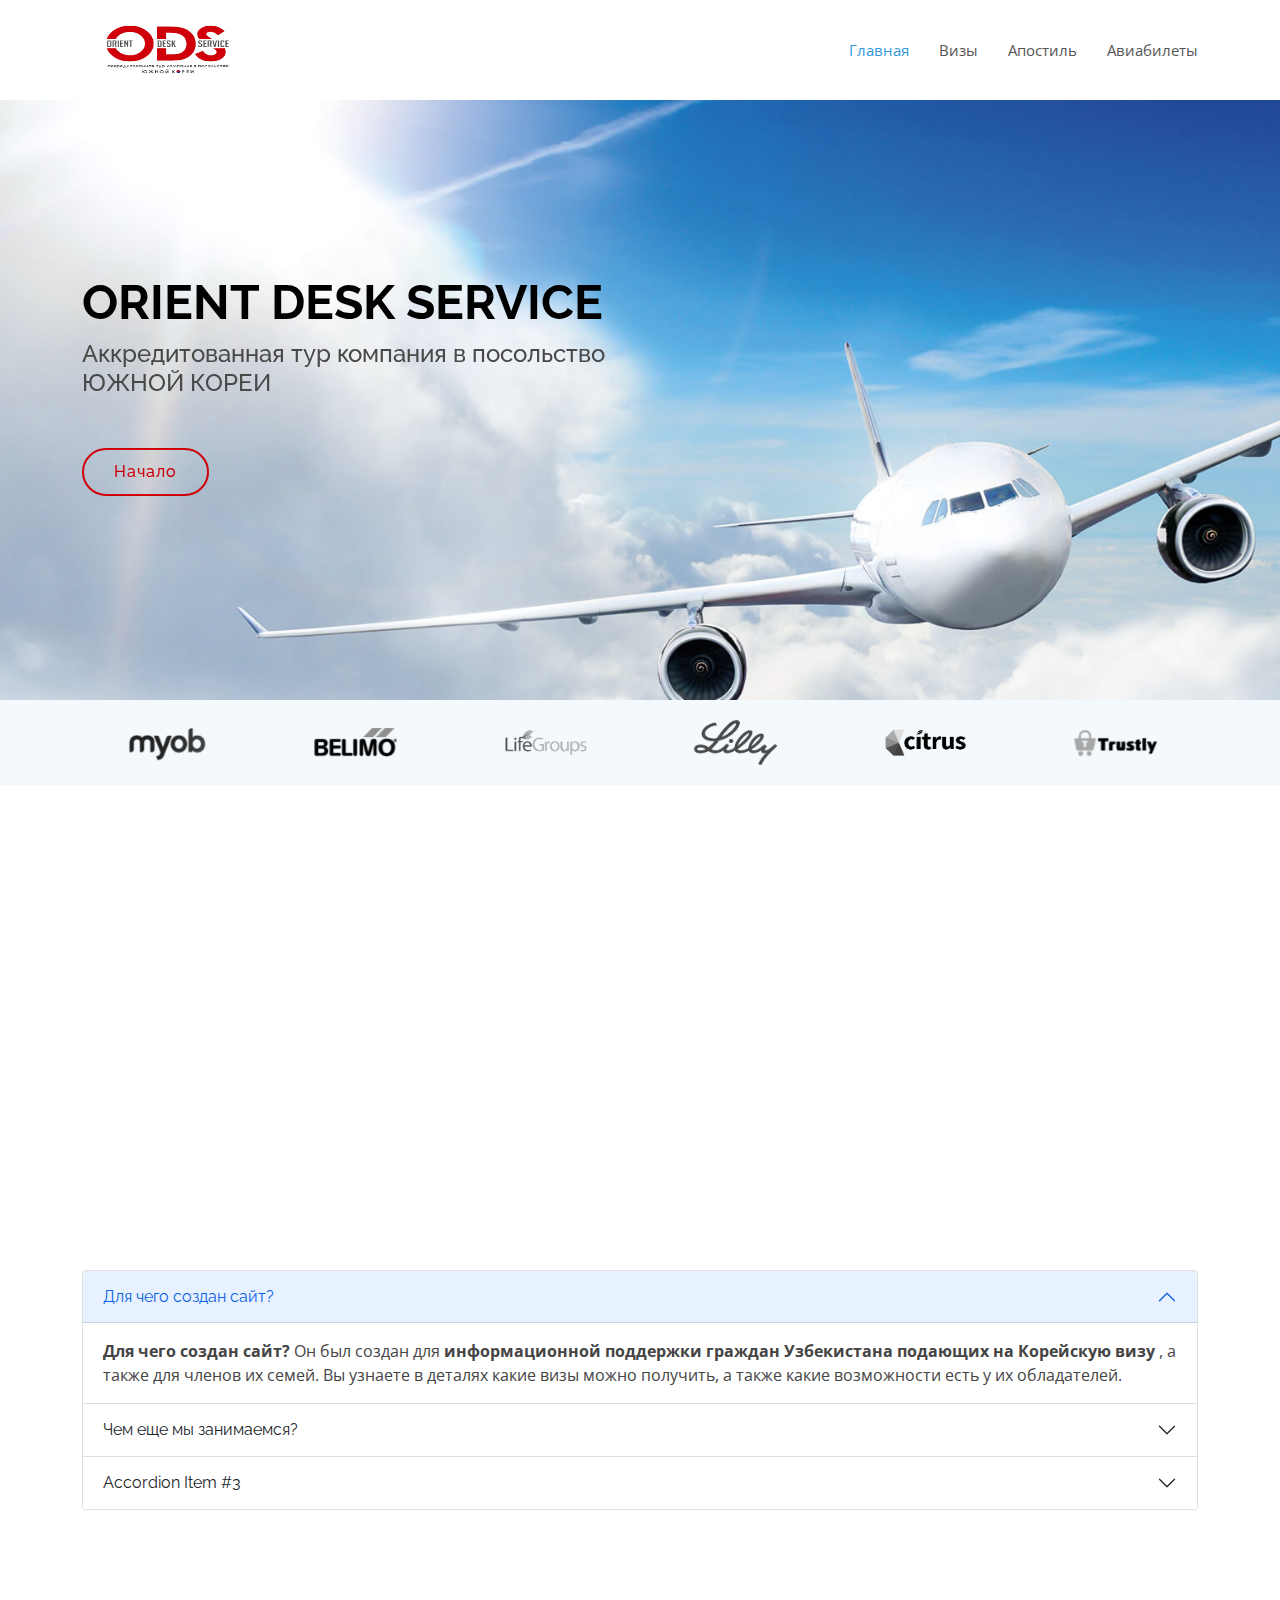
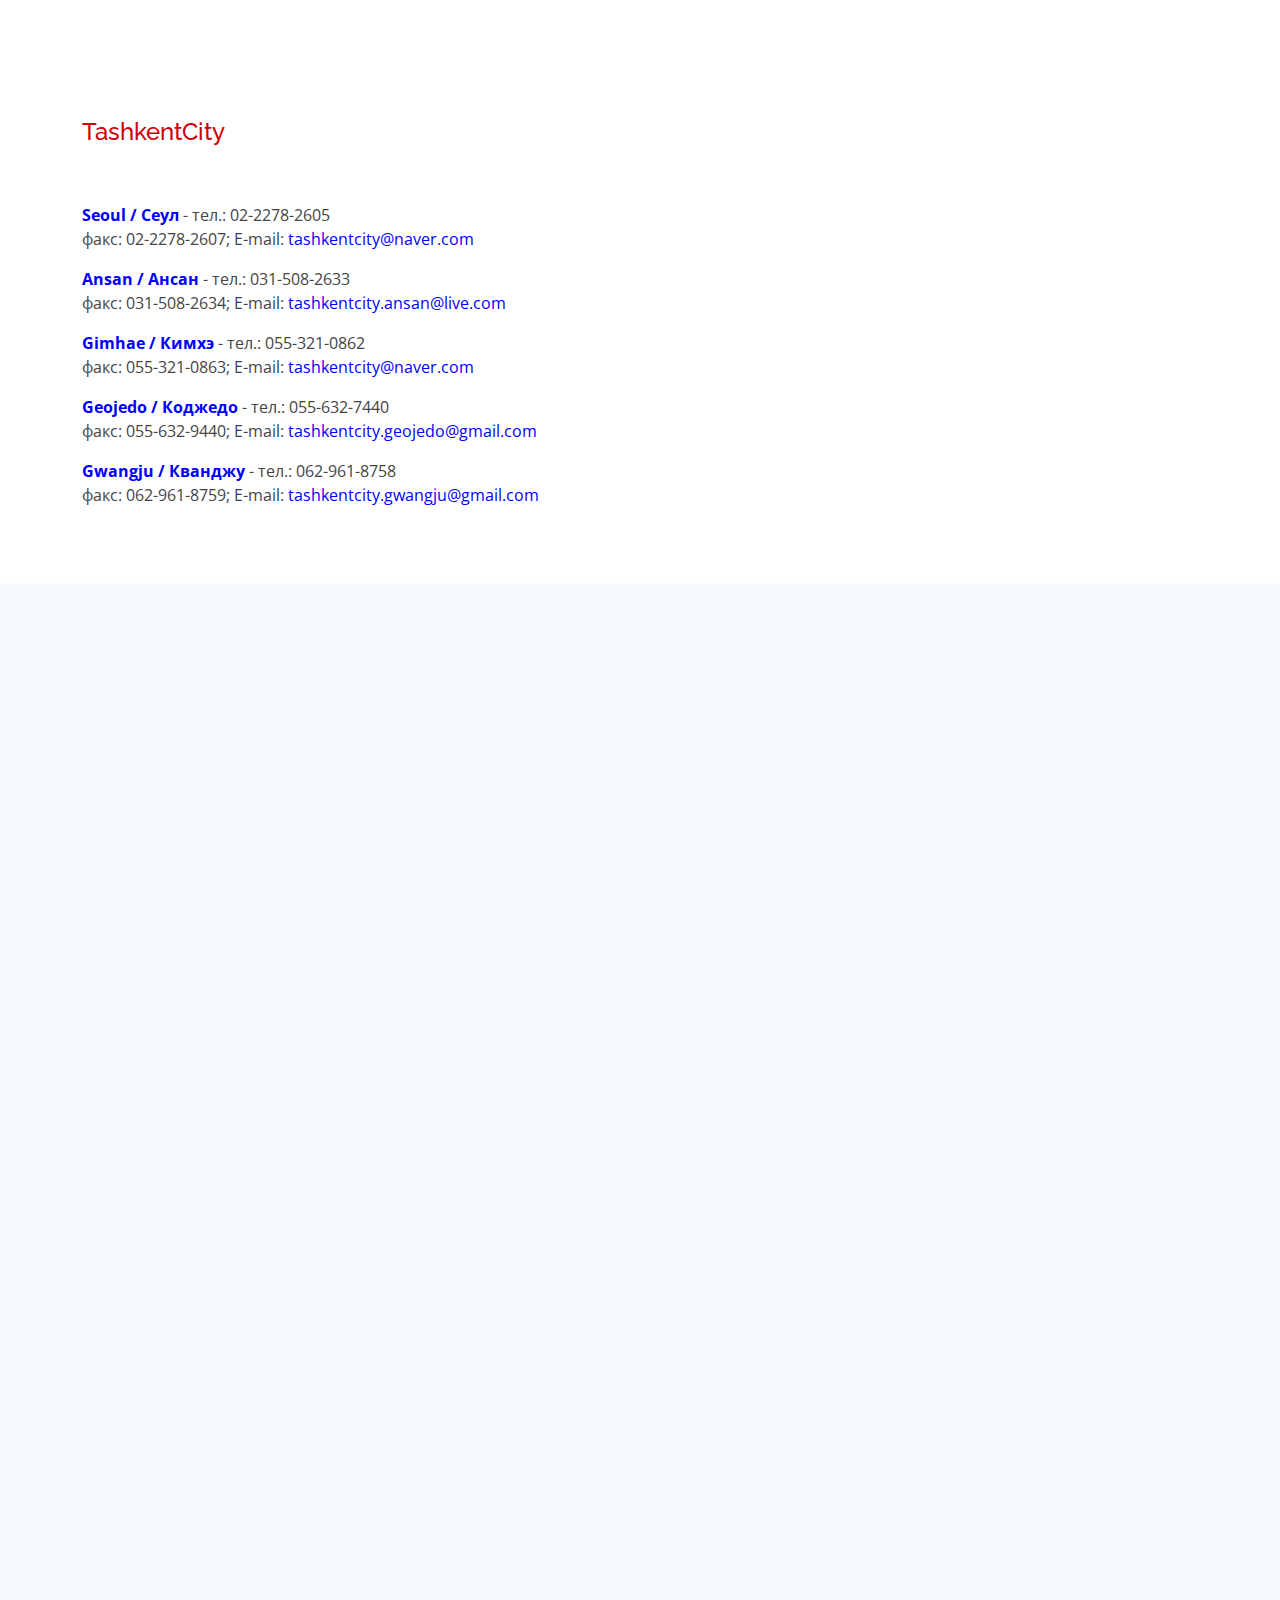
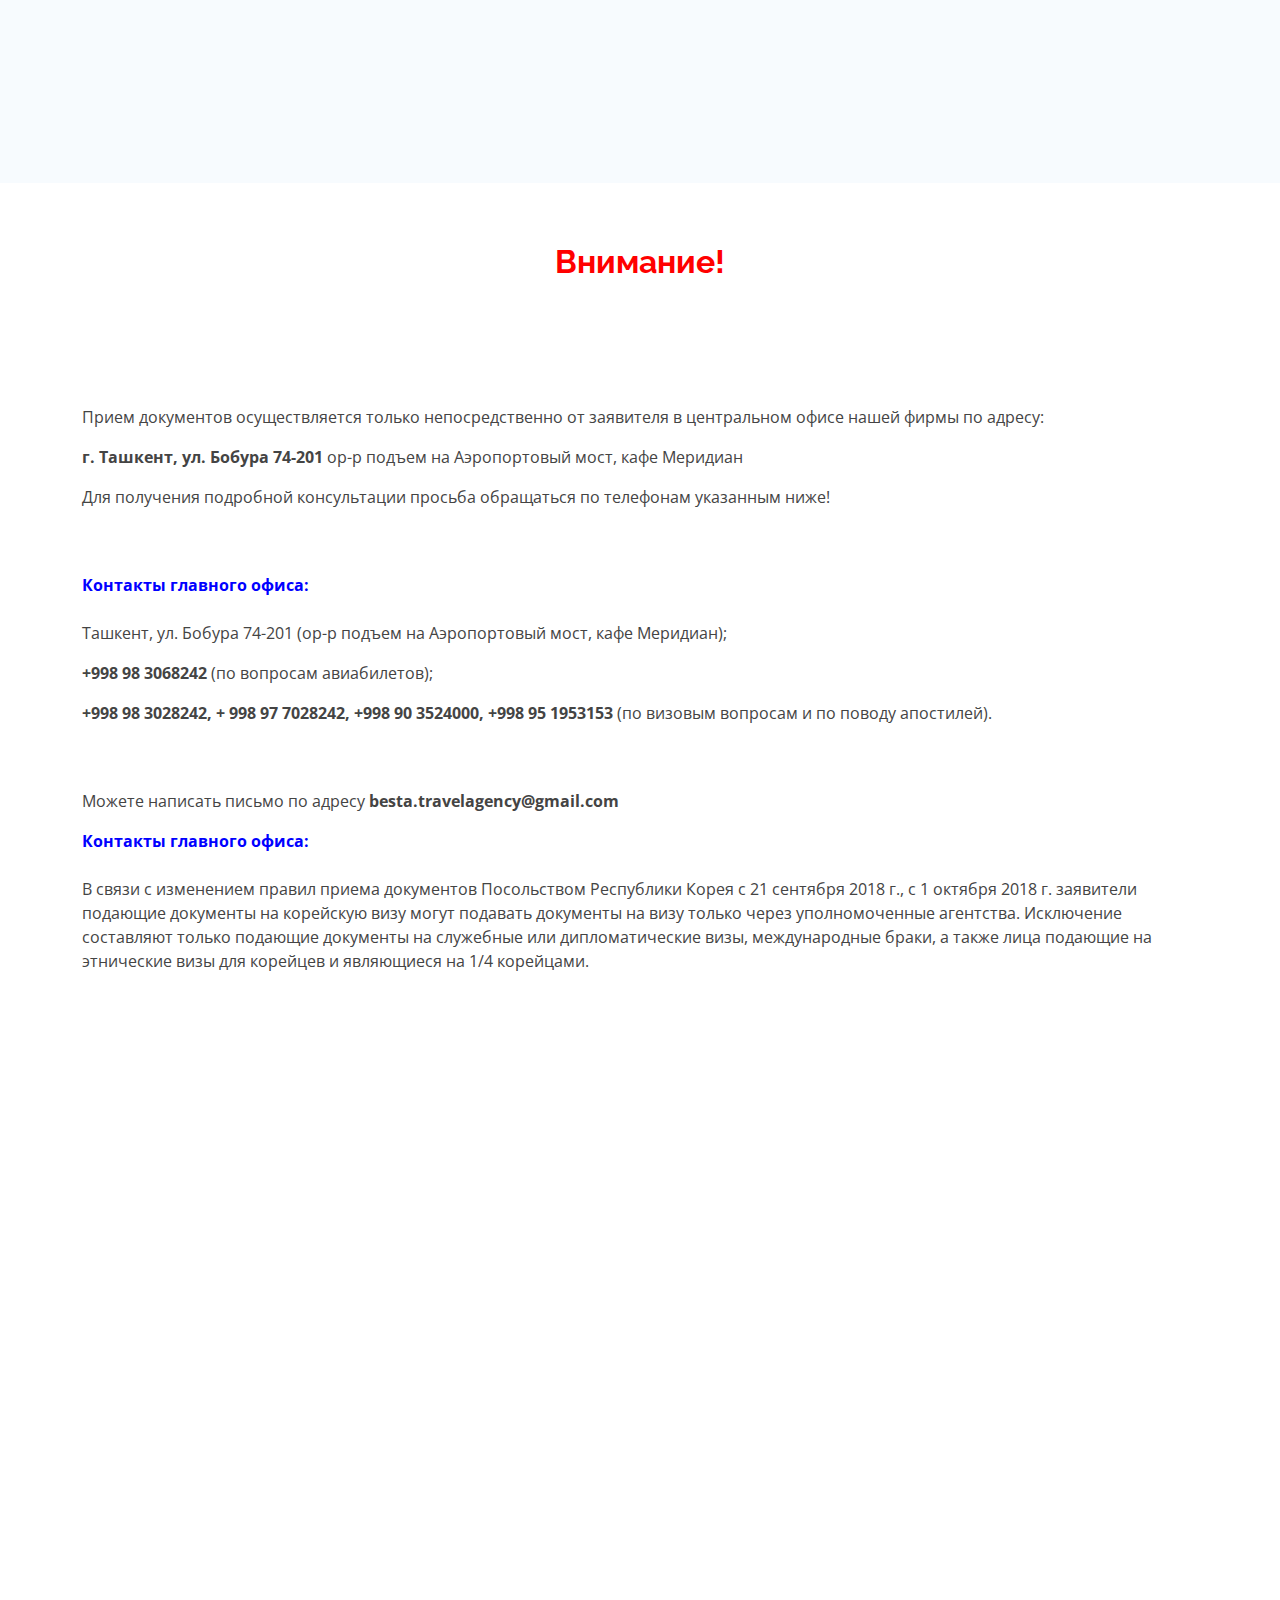
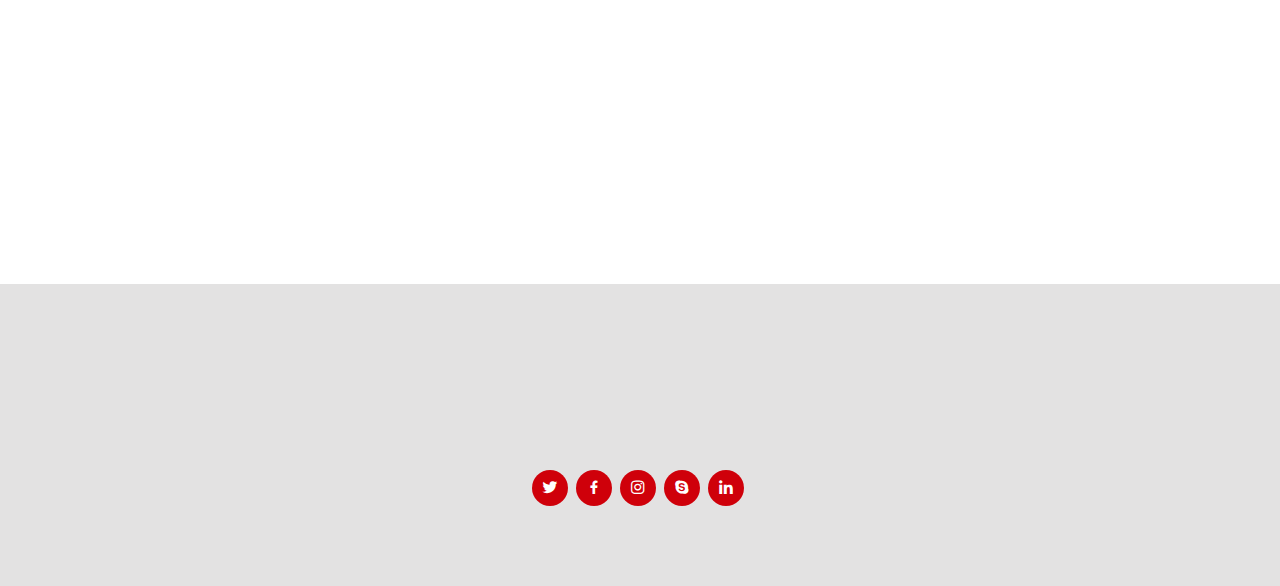
==== index.html @ 4aa99c8c "commit" ====
<!DOCTYPE html>
<html lang="en">

<head>
  <meta charset="utf-8">
  <meta content="width=device-width, initial-scale=1.0" name="viewport">

  <title>Vesperr Bootstrap Template - Index</title>
  <meta content="" name="description">
  <meta content="" name="keywords">

  <!-- Favicons -->
  <link href="assets/img/favicon.png" rel="icon">
  <link href="assets/img/apple-touch-icon.png" rel="apple-touch-icon">

  <!-- Google Fonts -->
  <link
    href="https://fonts.googleapis.com/css?family=Open+Sans:300,300i,400,400i,600,600i,700,700i|Raleway:300,300i,400,400i,500,500i,600,600i,700,700i|Poppins:300,300i,400,400i,500,500i,600,600i,700,700i"
    rel="stylesheet">

  <!-- Vendor CSS Files -->
  <link href="assets/vendor/aos/aos.css" rel="stylesheet">
  <link href="assets/vendor/bootstrap/css/bootstrap.min.css" rel="stylesheet">
  <link href="assets/vendor/bootstrap-icons/bootstrap-icons.css" rel="stylesheet">
  <link href="assets/vendor/boxicons/css/boxicons.min.css" rel="stylesheet">
  <link href="assets/vendor/glightbox/css/glightbox.min.css" rel="stylesheet">
  <link href="assets/vendor/remixicon/remixicon.css" rel="stylesheet">
  <link href="assets/vendor/swiper/swiper-bundle.min.css" rel="stylesheet">
  <link rel="preconnect" href="https://fonts.googleapis.com">
  <link rel="preconnect" href="https://fonts.gstatic.com" crossorigin>

  <!-- Template Main CSS File -->
  <link href="assets/css/style.css" rel="stylesheet">

  <style>
    span {
      color: blue;
    }
  </style>

</head>

<body>

  <!-- ======= Header ======= -->
  <header id="header" class="fixed-top d-flex align-items-center">
    <div class="container d-flex align-items-center justify-content-between">

      <div class="logo">
        <img width="170px" height="110px" src="./assets/img/need/logo1.png" alt="">
      </div>

      <nav id="navbar" class="navbar">
        <ul>
          <li><a class="nav-link scrollto active" href="#hero">Главная</a></li>
          <li><a class="nav-link scrollto" href="./viza.html">Визы</a></li>
          <li><a class="nav-link scrollto" href="./apostil.html">Апостиль</a></li>
          <li><a class="nav-link scrollto" href="./aviabilet.html">Авиабилеты</a></li>
        </ul>
        <i class="bi bi-list mobile-nav-toggle"></i>
      </nav><!-- .navbar -->

    </div>
  </header><!-- End Header -->

  <!-- ======= Hero Section ======= -->
  <section id="hero" class="d-flex align-items-center"
    style="background-image: url(./assets/img/need/avia-home-main-bgi-0.jpg); background-size: cover; background-repeat: no-repeat;">

    <div class="container">

      <div class="row">
        <div class="col-lg-6 pt-5 pt-lg-0 order-2 order-lg-1 d-flex flex-column justify-content-center">
          <h1 data-aos="fade-up">ORIENT DESK SERVICE</h1>
          <h2 data-aos="fade-up" data-aos-delay="400">Аккредитованная тур компания в посольство ЮЖНОЙ КОРЕИ</h2>
          <div data-aos="fade-up" data-aos-delay="800">
            <a href="#about" class="btn-get-started scrollto">Начало</a>
          </div>
        </div>
        <div class="col-lg-6 order-1 order-lg-2 hero-img" data-aos="fade-left" data-aos-delay="200">
        </div>
      </div>
    </div>

  </section><!-- End Hero -->

  <main id="main">

    <!-- ======= Clients Section ======= -->
    <section id="clients" class="clients clients">
      <div class="container">

        <div class="row">

          <div class="col-lg-2 col-md-4 col-6">
            <img src="assets/img/clients/client-1.png" class="img-fluid" alt="" data-aos="zoom-in">
          </div>

          <div class="col-lg-2 col-md-4 col-6">
            <img src="assets/img/clients/client-2.png" class="img-fluid" alt="" data-aos="zoom-in" data-aos-delay="100">
          </div>

          <div class="col-lg-2 col-md-4 col-6">
            <img src="assets/img/clients/client-3.png" class="img-fluid" alt="" data-aos="zoom-in" data-aos-delay="200">
          </div>

          <div class="col-lg-2 col-md-4 col-6">
            <img src="assets/img/clients/client-4.png" class="img-fluid" alt="" data-aos="zoom-in" data-aos-delay="300">
          </div>

          <div class="col-lg-2 col-md-4 col-6">
            <img src="assets/img/clients/client-5.png" class="img-fluid" alt="" data-aos="zoom-in" data-aos-delay="400">
          </div>

          <div class="col-lg-2 col-md-4 col-6">
            <img src="assets/img/clients/client-6.png" class="img-fluid" alt="" data-aos="zoom-in" data-aos-delay="500">
          </div>

        </div>

      </div>
    </section>
    <!-- End Clients Section -->


    <!-- ======= О нас Section ======= -->
    <section id="about" class="about">
      <div class="container">

        <div class="section-title" data-aos="fade-up">
          <h2>О нас</h2>
        </div>

        <div class="row content">
          
          <div class="col-lg-6 pt-4 pt-lg-0" data-aos="fade-up" data-aos-delay="300">
            <p>
              Перечень документов и требований предъявляемых к получателю визы может меняться в зависимости от
              требований предъявляемых Посольством Республики Корея и изменения законов Республики Корея.
              (необходимо иметь вид на жительство или регистрацию в Узбекистане больше 1 года, а также предоставить
              метрики и копии паспортов 3х поколений – Вы сами, родители и дедушки с бабушками исключение составляют
              родившиеся до 1945 года, в случае смерти кого либо из родителей или дедушек и бабушек предоставляется
              свидетельство о смерти; при условии что дедушка или бабушка родились до 15 августа 1945), помимо это для
              получения визы в Узбекистане обязательна регистрация более года или вид на жительство в Республике
              Узбекистан.
            </p>
            
          </div>

          <div class="col-lg-6" data-aos="fade-up" data-aos-delay="150">
            <p>
              ООО "BESTA" - Визовый Центр KOREA является партнером и официальным агентством авиакомпании ASIANA AIRLINES
              по бронированию и продаже авиабилетов.
            </p>
            <ul>
              <li><i class="ri-check-double-line"></i> Новостная лента на нашем сайте временно закрыта!</li>
              <li><i class="ri-check-double-line"></i> Все новости публикуются на наших аккаунтах в фейсбуке и в
                инстаграме!</li>
              <li><i class="ri-check-double-line"></i> Присоединяйтесь к нам в инстаграме.</li>
            </ul>
            <a href="#" class="btn-learn-more">Узнать больше</a>
          </div>
        </div>

      </div>
    </section><!-- End About Us Section -->

    <div class="accordion container" id="accordionPanelsStayOpenExample">
      <div class="accordion-item">
        <h2 class="accordion-header" id="panelsStayOpen-headingOne">
          <button class="accordion-button" type="button" data-bs-toggle="collapse"
            data-bs-target="#panelsStayOpen-collapseOne" aria-expanded="true"
            aria-controls="panelsStayOpen-collapseOne">
            Для чего создан сайт?
          </button>
        </h2>
        <div id="panelsStayOpen-collapseOne" class="accordion-collapse collapse show"
          aria-labelledby="panelsStayOpen-headingOne">
          <div class="accordion-body">
            <strong>Для чего создан сайт?</strong> Он был создан для <b>информационной поддержки граждан Узбекистана
              подающих на Корейскую визу</b> , а также для членов их семей. Вы узнаете в деталях какие визы можно
            получить, а также какие возможности есть у их обладателей.
          </div>
        </div>
      </div>

      <div class="accordion-item">
        <h2 class="accordion-header" id="panelsStayOpen-headingTwo">
          <button class="accordion-button collapsed" type="button" data-bs-toggle="collapse"
            data-bs-target="#panelsStayOpen-collapseTwo" aria-expanded="false"
            aria-controls="panelsStayOpen-collapseTwo">
            Чем еще мы занимаемся?
          </button>
        </h2>
        <div id="panelsStayOpen-collapseTwo" class="accordion-collapse collapse"
          aria-labelledby="panelsStayOpen-headingTwo">
          <div class="accordion-body">
            Мы делаем <strong>апостилизацию и переводы документов</strong> необходимых для оформления ID карт, страховок
            и поступления в детский сад или любые учебные заведения, а также получения корейских прав и оформления вида
            на жительство в Республике Корея. Также переводим все виды документов с корейского языка на русский язык.
          </div>
        </div>
      </div>
      <div class="accordion-item">
        <h2 class="accordion-header" id="panelsStayOpen-headingThree">
          <button class="accordion-button collapsed" type="button" data-bs-toggle="collapse"
            data-bs-target="#panelsStayOpen-collapseThree" aria-expanded="false"
            aria-controls="panelsStayOpen-collapseThree">
            Accordion Item #3
          </button>
        </h2>
        <div id="panelsStayOpen-collapseThree" class="accordion-collapse collapse"
          aria-labelledby="panelsStayOpen-headingThree">
          <div class="accordion-body">
            <strong>This is the third item's accordion body.</strong> It is hidden by default, until the collapse plugin
            adds the appropriate classes that we use to style each element. These classes control the overall
            appearance, as well as the showing and hiding via CSS transitions. You can modify any of this with custom
            CSS or overriding our default variables. It's also worth noting that just about any HTML can go within the
            <code>.accordion-body</code>, though the transition does limit overflow.
          </div>
        </div>
      </div>
    </div>
    <br><br>

    <section>
      <div class="container">
        <div class="section-title" data-aos="fade-up">
          <h2>Наши партнеры</h2>
        </div><br>
        <h4 style="color: #cf000a;">TashkentCity</h4><br><br>

        <p><b style="color: blue;">Seoul / Сеул</b> - тел.: 02-2278-2605 <br>факс: 02-2278-2607; E-mail:
          <span>tashkentcity@naver.com</span></p>
        <p><b style="color: blue;">Ansan / Ансан</b> - тел.: 031-508-2633 <br>факс: 031-508-2634; E-mail:
          <span>tashkentcity.ansan@live.com</span></p>
        <p><b style="color: blue;">Gimhae / Кимхэ</b> - тел.: 055-321-0862 <br>факс: 055-321-0863; E-mail:
          <span>tashkentcity@naver.com</span></p>
        <p><b style="color: blue;">Geojedo / Коджедо</b> - тел.: 055-632-7440 <br>факс: 055-632-9440; E-mail:
          <span>tashkentcity.geojedo@gmail.com</span></p>
        <p><b style="color: blue;">Gwangju / Кванджу</b> - тел.: 062-961-8758 <br>факс: 062-961-8759; E-mail:
          <span>tashkentcity.gwangju@gmail.com</span></p>
      </div>
    </section>


    </div>
    </div>

    </div>
    </section><!-- End Counts Section -->


    <!-- ======= Testimonials Section ======= -->
    <section id="testimonials" class="testimonials section-bg">
      <div class="container">

        <div class="section-title" data-aos="fade-up">
          <h2>Полезный блог</h2>
          <p>Звоните или пишите в телеграм. Вам поможет — Наталья или Алёна по вопросам виз </p>
        </div>

        <div class="testimonials-slider swiper" data-aos="fade-up" data-aos-delay="100">
          <div class="swiper-wrapper">

            <div class="swiper-slide">
              <div class="testimonial-wrap">
                <div class="testimonial-item">
                  <img src="assets/img/flag/korea.webp" class="testimonial-img" alt="">
                  <h3>Сеул Корея</h3>
                  <h4>Ceo &amp; Founder</h4>
                  <p>
                    <i class="bx bxs-quote-alt-left quote-icon-left"></i>
                    Свидетельство о рождении, метрики, свидетельства о браке и копии паспортов родителей и при необходимости дедушек и бабушек, в случае смены фамилии то необходимо свидетельство о браке (если в разводе то свидетельство о разводе или решение суда) в оригинале.
                    <i class="bx bxs-quote-alt-right quote-icon-right"></i>
                  </p>
                </div>
              </div>
            </div><!-- End testimonial item -->

            <div class="swiper-slide">
              <div class="testimonial-wrap">
                <div class="testimonial-item">
                  <img src="assets/img/flag/uzbek.webp" class="testimonial-img" alt="">
                  <h3>Узбекистан</h3>
                  <h4>Designer</h4>
                  <p>
                    <i class="bx bxs-quote-alt-left quote-icon-left"></i>
                    Свидетельство о рождении, метрики, свидетельства о браке и копии паспортов родителей и при необходимости дедушек и бабушек, в случае смены фамилии то необходимо свидетельство о браке (если в разводе то свидетельство о разводе или решение суда) в оригинале.
                    <i class="bx bxs-quote-alt-right quote-icon-right"></i>
                  </p>
                </div>
              </div>
            </div><!-- End testimonial item -->

            <div class="swiper-slide">
              <div class="testimonial-wrap">
                <div class="testimonial-item">
                  <img src="assets/img/flag/aqsh.webp" class="testimonial-img" alt="">
                  <h3>США</h3>
                  <h4>Store Owner</h4>
                  <p>
                    <i class="bx bxs-quote-alt-left quote-icon-left"></i>
                    Свидетельство о рождении, метрики, свидетельства о браке и копии паспортов родителей и при необходимости дедушек и бабушек, в случае смены фамилии то необходимо свидетельство о браке (если в разводе то свидетельство о разводе или решение суда) в оригинале.
                    <i class="bx bxs-quote-alt-right quote-icon-right"></i>
                  </p>
                </div>
              </div>
            </div><!-- End testimonial item -->

            <div class="swiper-slide">
              <div class="testimonial-wrap">
                <div class="testimonial-item">
                  <img src="assets/img/flag/tokio.webp" class="testimonial-img" alt="">
                  <h3>ТОКИО</h3>
                  <h4>Freelancer</h4>
                  <p>
                    <i class="bx bxs-quote-alt-left quote-icon-left"></i>
                    Свидетельство о рождении, метрики, свидетельства о браке и копии паспортов родителей и при необходимости дедушек и бабушек, в случае смены фамилии то необходимо свидетельство о браке (если в разводе то свидетельство о разводе или решение суда) в оригинале.
                    <i class="bx bxs-quote-alt-right quote-icon-right"></i>
                  </p>
                </div>
              </div>
            </div><!-- End testimonial item -->

            <div class="swiper-slide">
              <div class="testimonial-wrap">
                <div class="testimonial-item">
                  <img src="assets/img/flag/russian.webp" class="testimonial-img" alt="">
                  <h3>RUSSIA</h3>
                  <h4>Entrepreneur</h4>
                  <p>
                    <i class="bx bxs-quote-alt-left quote-icon-left"></i>
                    Свидетельство о рождении, метрики, свидетельства о браке и копии паспортов родителей и при необходимости дедушек и бабушек, в случае смены фамилии то необходимо свидетельство о браке (если в разводе то свидетельство о разводе или решение суда) в оригинале.
                    <i class="bx bxs-quote-alt-right quote-icon-right"></i>
                  </p>
                </div>
              </div>
            </div><!-- End testimonial item -->



          </div>
          <div class="swiper-pagination"></div>
        </div>

      </div>
    </section><!-- End Testimonials Section -->




    <!-- ======= Team Section ======= -->
    <section id="team" class="team section-bg">
      <div class="container">

        <div class="section-title" data-aos="fade-up">
          <h2>Получите подробную консультацию</h2>
          <p>Также Вы можете получить помощь в сборе</p>
        </div>

        <div class="row">

          <div class="col-lg-3 col-md-6 d-flex align-items-stretch">
            <div class="member" data-aos="fade-up" data-aos-delay="100">
              <div class="member-img">
                <img src="assets/img/plane/seul2.webp" class="img-fluid" alt="">
                <div class="social">
                  <a href=""><i class="bi bi-twitter"></i></a>
                  <a href=""><i class="bi bi-facebook"></i></a>
                  <a href=""><i class="bi bi-instagram"></i></a>
                  <a href=""><i class="bi bi-linkedin"></i></a>
                </div>
              </div>
              <div class="member-info">
                <h4 style="font-family: gstatic;">+998 95 1953153 </h4>
                <span>Звоните или пишите в телеграм. Вам поможет — Наталья или Алёна по вопросам виз (рус./ узб.)</span>
              </div>
            </div>
          </div>

          <div class="col-lg-3 col-md-6 d-flex align-items-stretch">
            <div class="member" data-aos="fade-up" data-aos-delay="200">
              <div class="member-img">
                <img src="assets/img/plane/seul3.webp" class="img-fluid" alt="">
                <div class="social">
                  <a href=""><i class="bi bi-twitter"></i></a>
                  <a href=""><i class="bi bi-facebook"></i></a>
                  <a href=""><i class="bi bi-instagram"></i></a>
                  <a href=""><i class="bi bi-linkedin"></i></a>
                </div>
              </div>
              <div class="member-info">
                <h4 style="font-family: gstatic;">+998 97 7028242 </h4>
                <span>Звоните или пишите в телеграм. Вам поможет — Наргиза по поводу результатов и апостилей (рус./
                  узб.)</span>
              </div>
            </div>
          </div>

          <div class="col-lg-3 col-md-6 d-flex align-items-stretch">
            <div class="member" data-aos="fade-up" data-aos-delay="300">
              <div class="member-img">
                <img src="assets/img/plane/tokio.webp" class="img-fluid" alt="">
                <div class="social">
                  <a href=""><i class="bi bi-twitter"></i></a>
                  <a href=""><i class="bi bi-facebook"></i></a>
                  <a href=""><i class="bi bi-instagram"></i></a>
                  <a href=""><i class="bi bi-linkedin"></i></a>
                </div>
              </div>
              <div class="member-info">
                <h4 style="font-family: gstatic;">+998 98 3068242 </h4>
                <span>Звоните или пишите в телеграм. Вам поможет — Тома по поводу авиабилетов (рус.)</span>
              </div>
            </div>
          </div>

          <div class="col-lg-3 col-md-6 d-flex align-items-stretch">
            <div class="member" data-aos="fade-up" data-aos-delay="400">
              <div class="member-img">
                <img src="assets/img/plane/dubai.webp" class="img-fluid" alt="">
                <div class="social">
                  <a href=""><i class="bi bi-twitter"></i></a>
                  <a href=""><i class="bi bi-facebook"></i></a>
                  <a href=""><i class="bi bi-instagram"></i></a>
                  <a href=""><i class="bi bi-linkedin"></i></a>
                </div>
              </div>
              <div class="member-info">
                <h4 style="font-family: gstatic;">+998 98 3068242 </h4>
                <span>Звоните или пишите в телеграм. Вам поможет — Тома по поводу авиабилетов (рус.)</span>
              </div>
            </div>
          </div>

        </div>

      </div>
    </section><!-- End Team Section -->




    <!-- Внимание! -->
    <section>
      <div class="container">
        <center>
          <h2><b style="color: red;">Внимание!</b></h2>
        </center>
        <div class="section-title" data-aos="fade-up">
          <h2>В соответствии правил Посольства Республики Корея!</h2>
        </div>
        <p>Прием документов осуществляется только непосредственно от заявителя в центральном офисе нашей фирмы по
          адресу:</p>
        <p><b>г. Ташкент, ул. Бобура 74-201</b> ор-р подъем на Аэропортовый мост, кафе Меридиан </p>
        <p>Для получения подробной консультации просьба обращаться по телефонам указанным ниже!</p><br><br>
        <span><b>Контакты главного офиса:</b> </span> <br><br>
        <p>Ташкент, ул. Бобура 74-201 (ор-р подъем на Аэропортовый мост, кафе Меридиан);</p>
        <p><b>+998 98 3068242</b> (по вопросам авиабилетов); </p>
        <p><b>+998 98 3028242, + 998 97 7028242, +998 90 3524000, +998 95 1953153</b> (по визовым вопросам и по поводу
          апостилей). </p><br><br>

        <p>Можете написать письмо по адресу <b>besta.travelagency@gmail.com</b></p>

        <span><b>Контакты главного офиса:</b> </span> <br><br>
        <p>В связи с изменением правил приема документов Посольством Республики Корея с 21 сентября 2018 г., с 1 октября
          2018 г. заявители подающие документы на корейскую визу могут подавать документы на визу только через
          уполномоченные агентства. Исключение составляют только подающие документы на служебные или дипломатические
          визы, международные браки, а также лица подающие на этнические визы для корейцев и являющиеся на 1/4
          корейцами.</p><br>


      </div>
    </section>


    <!-- ======= Contact Section ======= -->
    <section id="contact" class="contact">
      <div class="container" data-aos="fade-up">

        <div class="section-title">
          <h2>Контакт</h2>
          <!-- <h3><span>Contact Us</span></h3> -->
          <p>Используйте следующее, чтобы связаться с нами!</p>
        </div>

        <div class="row" data-aos="fade-up" data-aos-delay="100">
          <div class="col-lg-6">
            <div class="info-box mb-4">
              <i class="bx bx-map"></i>
              <h3>Наш адрес</h3>
              <p>A108 Adam Street, New York, NY 535022</p>
            </div>
          </div>

          <div class="col-lg-3 col-md-6">
            <div class="info-box  mb-4">
              <i class="bx bx-envelope"></i>
              <h3>Электронной почте</h3>
              <p>contact@example.com</p>
            </div>
          </div>

          <div class="col-lg-3 col-md-6">
            <div class="info-box  mb-4">
              <i class="bx bx-phone-call"></i>
              <h3>Вызов</h3>
              <p>+1 5589 55488 55</p>
            </div>
          </div>

        </div>

        <div class="row" data-aos="fade-up" data-aos-delay="100">

          <div class="col-lg-6 ">
            <iframe class="mb-4 mb-lg-0"
              src="https://www.google.com/maps/embed?pb=!1m14!1m8!1m3!1d12097.433213460943!2d-74.0062269!3d40.7101282!3m2!1i1024!2i768!4f13.1!3m3!1m2!1s0x0%3A0xb89d1fe6bc499443!2sDowntown+Conference+Center!5e0!3m2!1smk!2sbg!4v1539943755621"
              frameborder="0" style="border:0; width: 100%; height: 384px;" allowfullscreen></iframe>
          </div>

          <div class="col-lg-6">
            <form action="forms/contact.php" method="post" role="form" class="php-email-form">
              <div class="row">
                <div class="col form-group">
                  <input type="text" name="name" class="form-control" id="name" placeholder="Ваше имя" required>
                </div>
                <div class="col form-group">
                  <input type="email" class="form-control" name="email" id="email" placeholder="Электронной почты" required>
                </div>
              </div>
              <div class="form-group">
                <input type="text" class="form-control" name="subject" id="subject" placeholder="Тема" required>
              </div>
              <div class="form-group">
                <textarea class="form-control" name="message" rows="5" placeholder="Сообщение" required></textarea>
              </div>
              <div class="my-3">
                <div class="loading">Загрузка</div>
                <div class="error-message"></div>
                <div class="sent-message">Ваше сообщение отправлено. Спасибо!</div>
              </div>
              <div class="text-center"><button type="submit">Отправить сообщение</button></div>
            </form>
          </div>

        </div>

      </div>
    </section><!-- End Contact Section -->





  </main><!-- End #main -->

  <!-- ======= Footer ======= -->
  <footer id="footer">
    <div class="footer-top">
      <div class="container">
        <div class="section-title" data-aos="fade-up">
          <h2>Социальные сети</h2>
        </div>
        <div class="social-links">
          <a href="#" class="twitter"><i class="bx bxl-twitter"></i></a>
          <a href="#" class="facebook"><i class="bx bxl-facebook"></i></a>
          <a href="#" class="instagram"><i class="bx bxl-instagram"></i></a>
          <a href="#" class="google-plus"><i class="bx bxl-skype"></i></a>
          <a href="#" class="linkedin"><i class="bx bxl-linkedin"></i></a>
        </div>
      </div>
    </div>
  </footer><!-- End Footer -->

  <a href="#" class="back-to-top d-flex align-items-center justify-content-center"><i
      class="bi bi-arrow-up-short"></i></a>

  <!-- Vendor JS Files -->
  <script src="assets/vendor/purecounter/purecounter.js"></script>
  <script src="assets/vendor/aos/aos.js"></script>
  <script src="assets/vendor/bootstrap/js/bootstrap.bundle.min.js"></script>
  <script src="assets/vendor/glightbox/js/glightbox.min.js"></script>
  <script src="assets/vendor/isotope-layout/isotope.pkgd.min.js"></script>
  <script src="assets/vendor/swiper/swiper-bundle.min.js"></script>
  <script src="assets/vendor/php-email-form/validate.js"></script>

  <!-- Template Main JS File -->
  <script src="assets/js/main.js"></script>

</body>

</html>
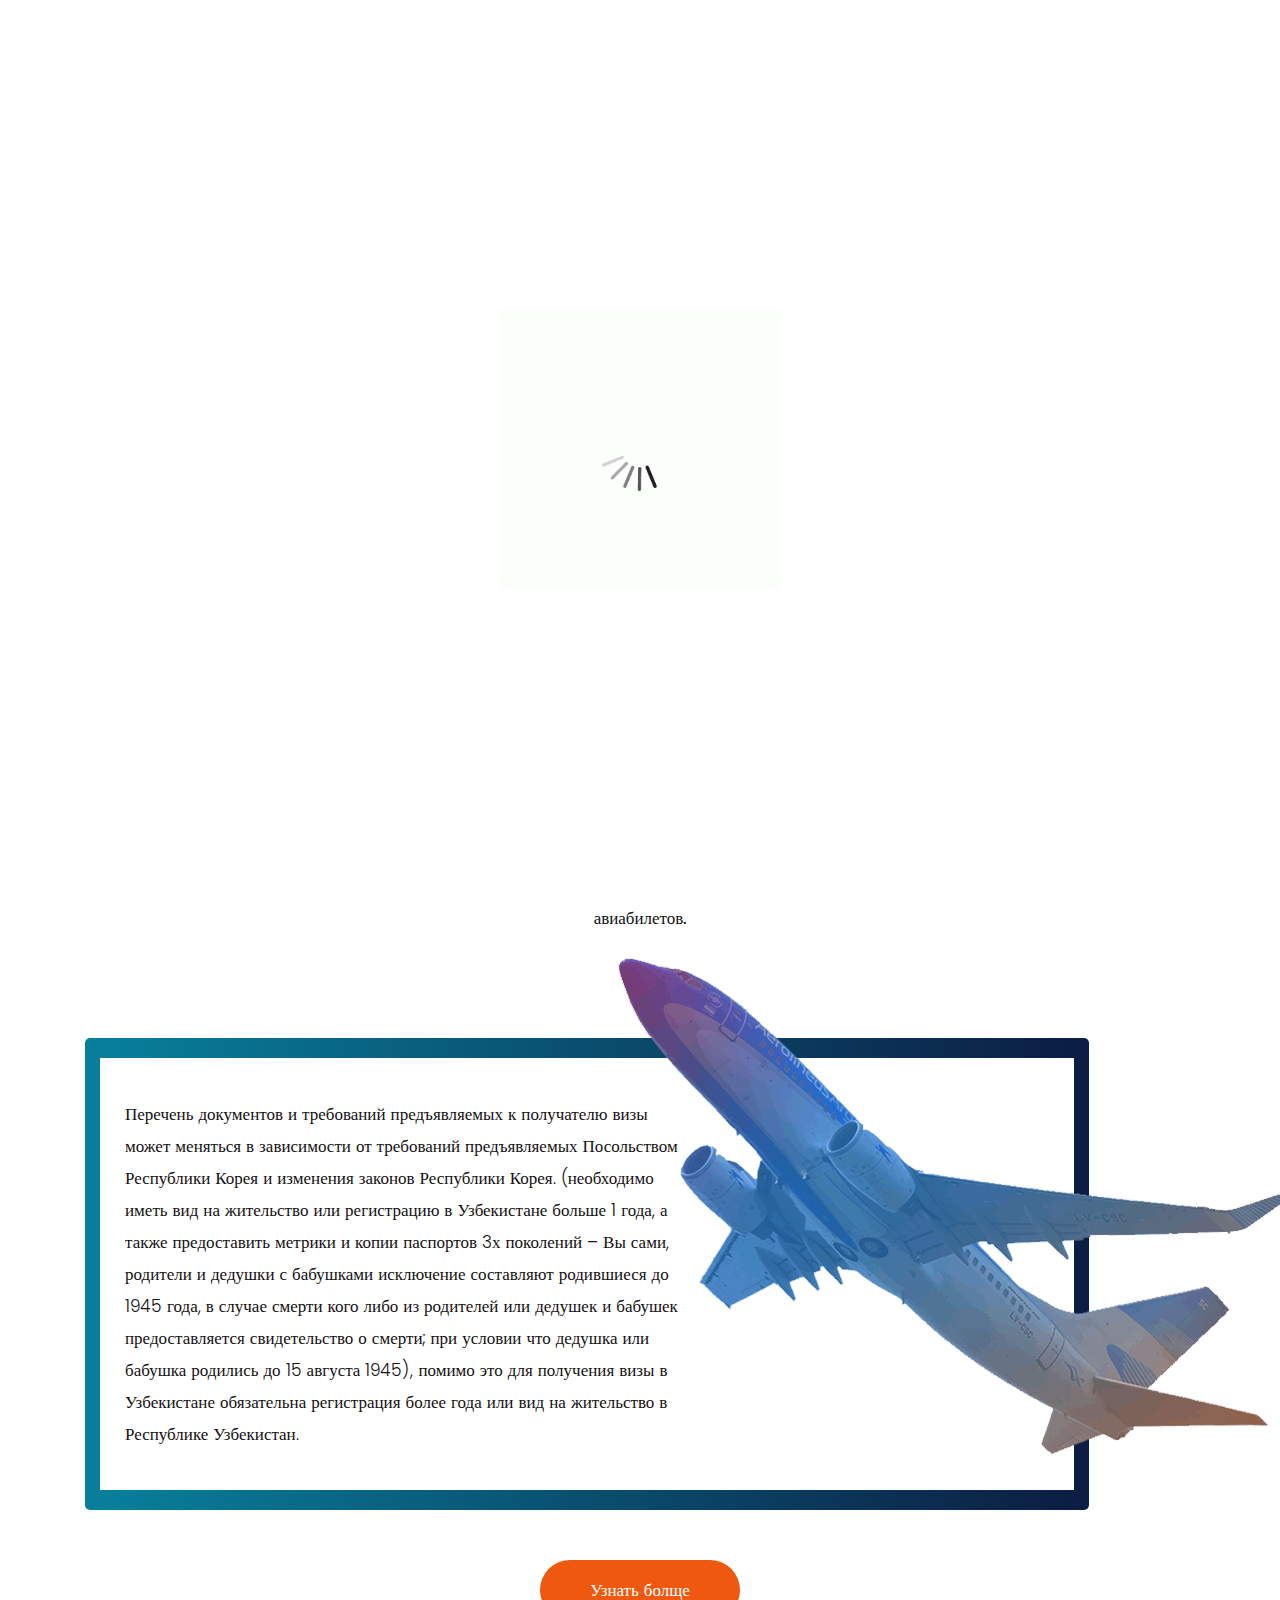
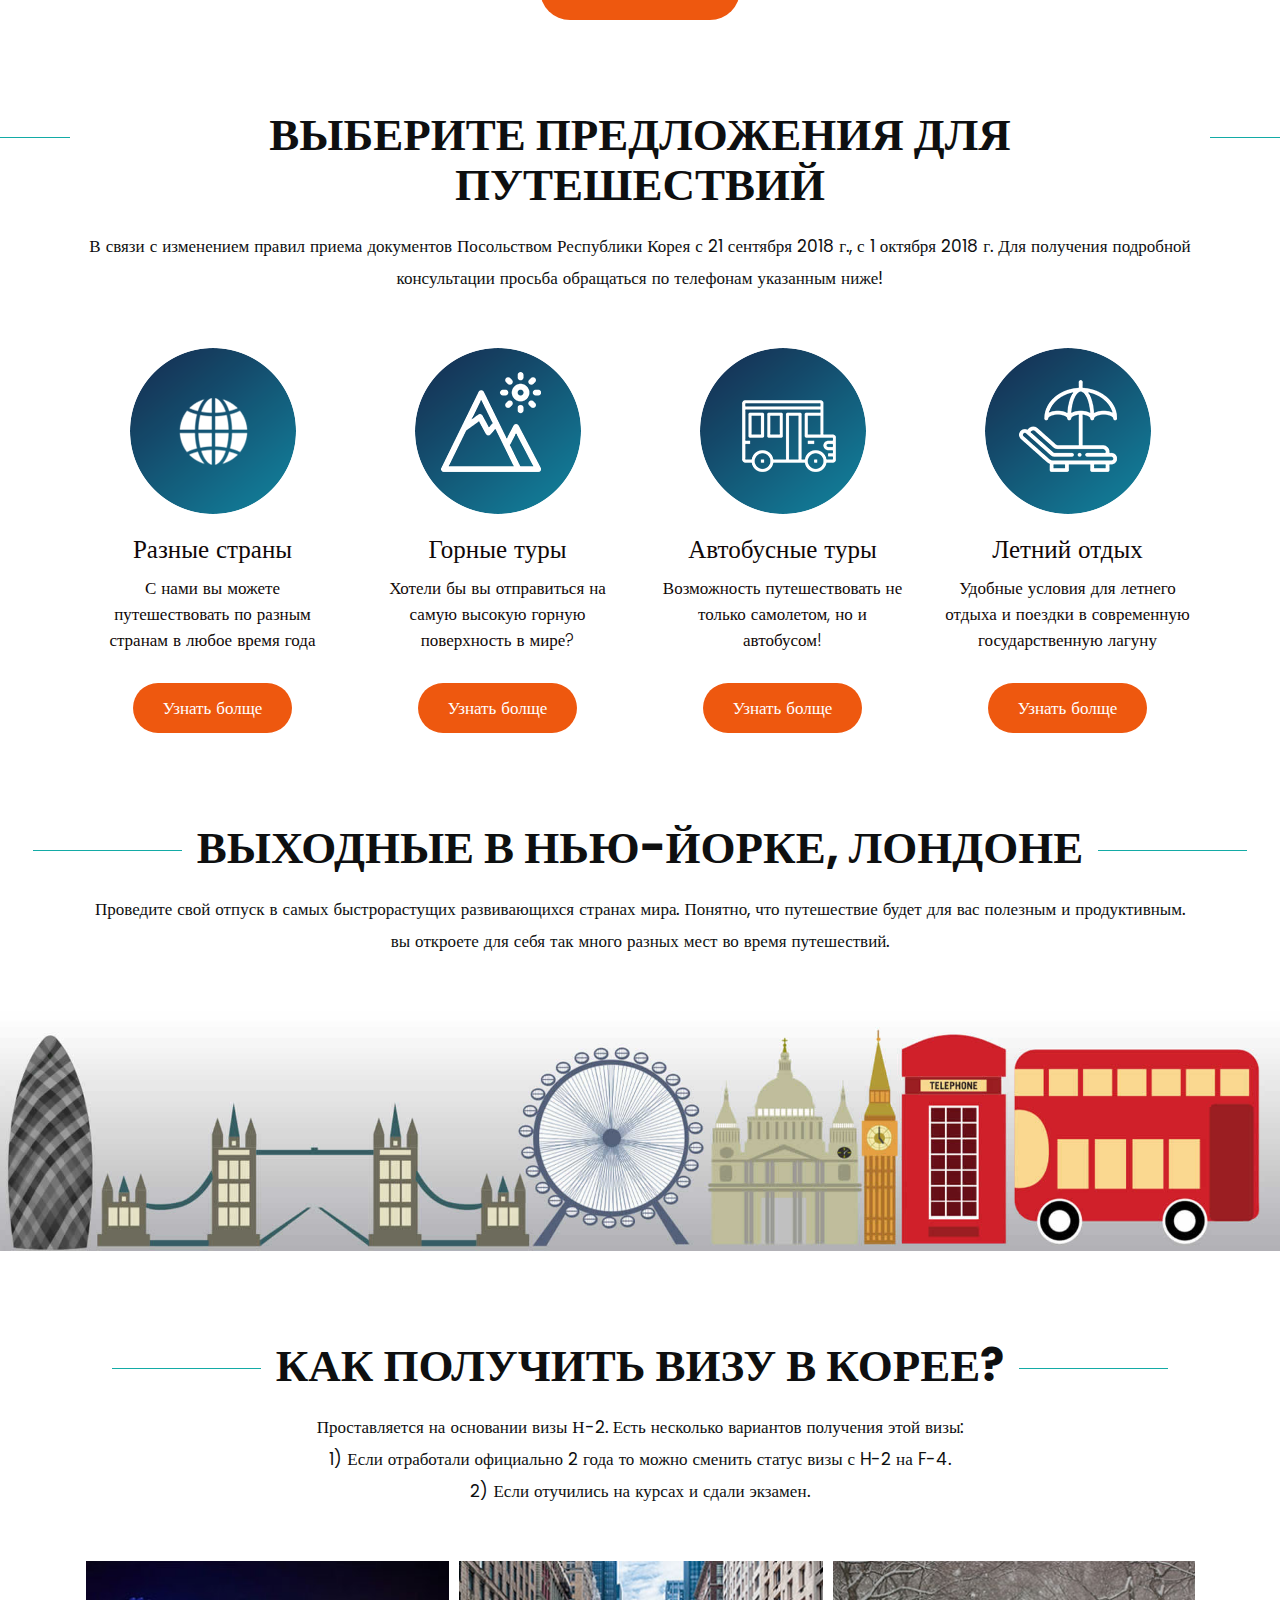
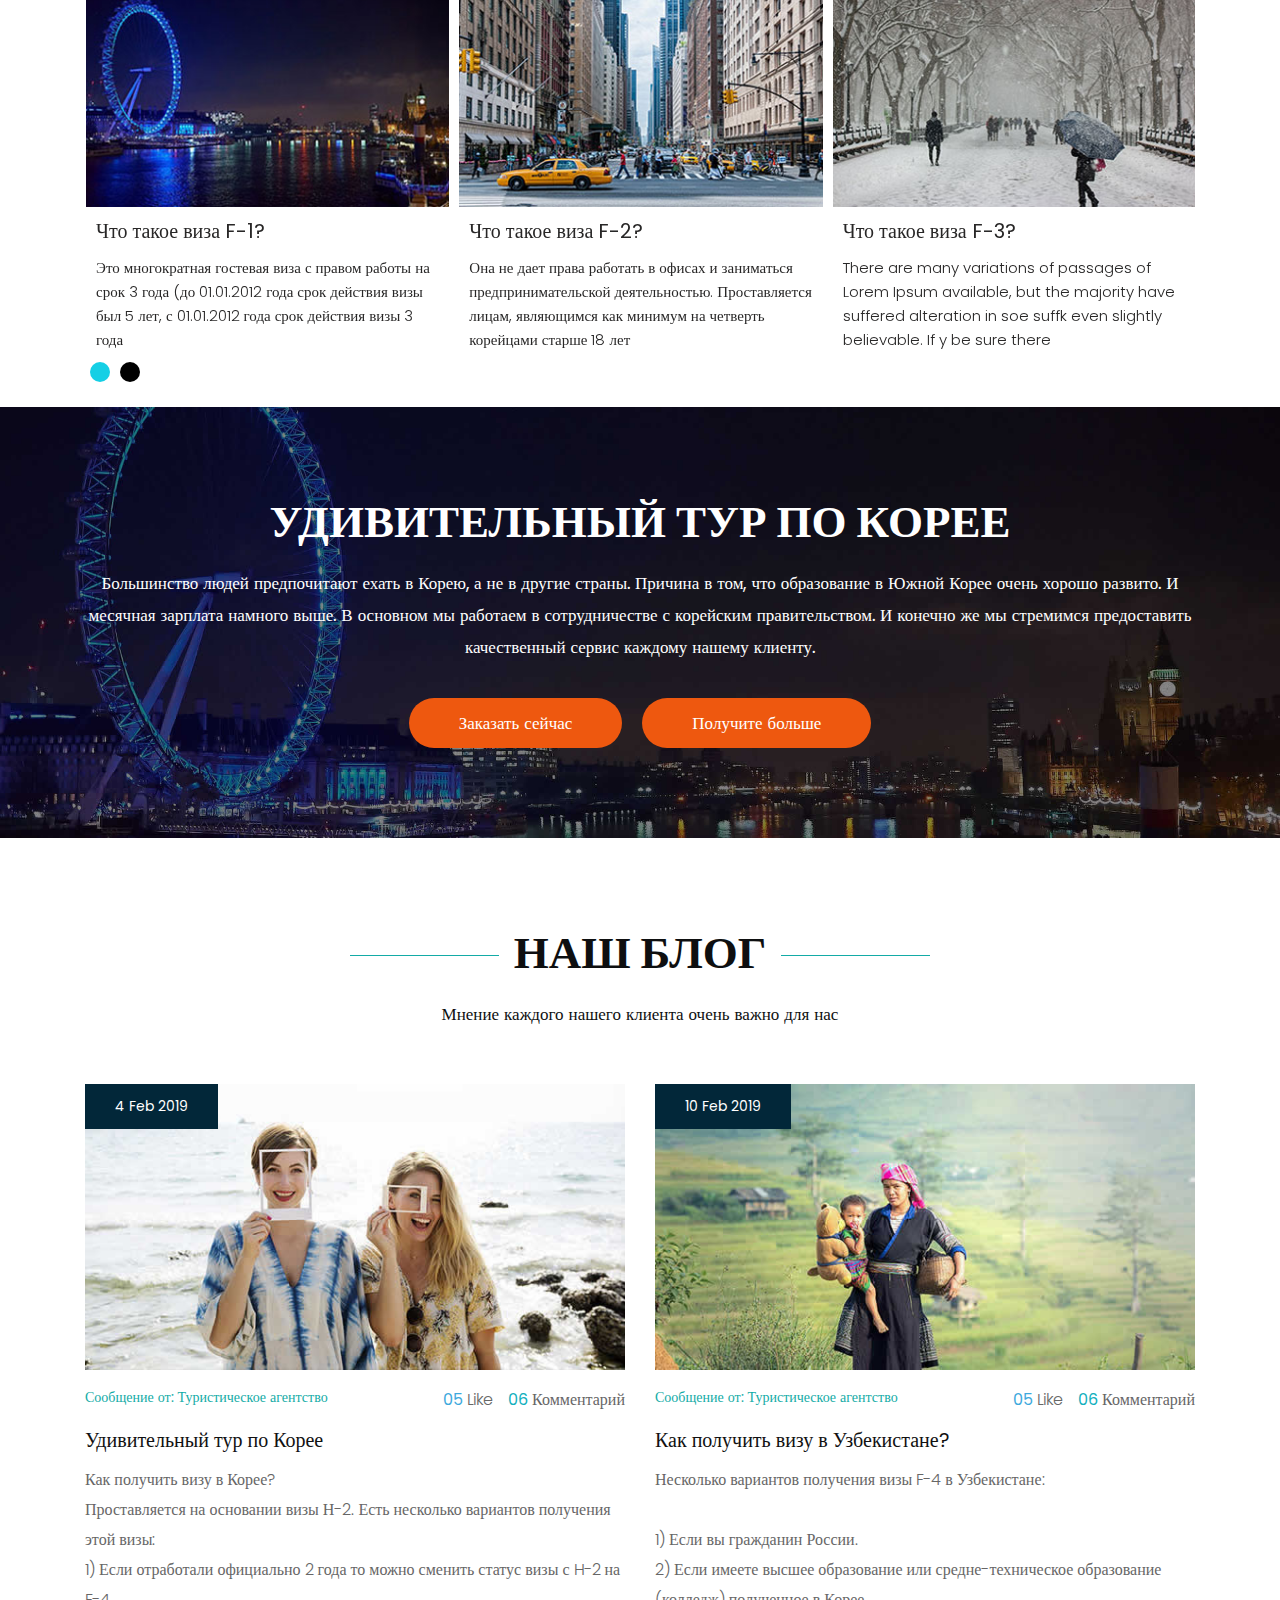
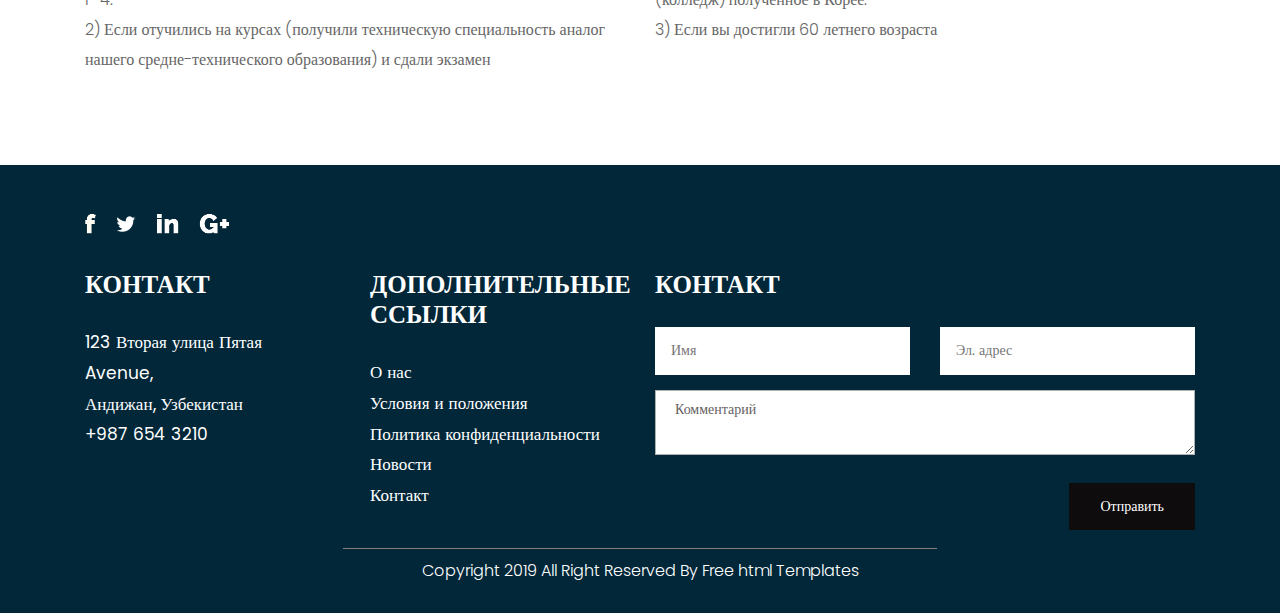
==== commit f00ce0bd: "hello" ====
--- a/index.html
+++ b/index.html
@@ -1,594 +1,464 @@
 <!DOCTYPE html>
 <html lang="en">
+   <head>
+      <!-- basic -->
+      <meta charset="utf-8">
+      <meta http-equiv="X-UA-Compatible" content="IE=edge">
+      <!-- mobile metas -->
+      <meta name="viewport" content="width=device-width, initial-scale=1">
+      <meta name="viewport" content="initial-scale=1, maximum-scale=1">
+      <!-- site metas -->
+      <title>Eforlad travel</title>
+      <meta name="keywords" content="">
+      <meta name="description" content="">
+      <meta name="author" content="">
+      <!-- bootstrap css -->
+      <link rel="stylesheet" href="css/bootstrap.min.css">
+      <!-- style css -->
+      <link rel="stylesheet" href="css/style.css">
+      <!-- Responsive-->
+      <link rel="stylesheet" href="css/responsive.css">
+      <!-- fevicon -->
+      <link rel="icon" href="images/fevicon.png" type="image/gif" />
+      <!-- Scrollbar Custom CSS -->
+      <link rel="stylesheet" href="css/jquery.mCustomScrollbar.min.css">
+      <!-- Tweaks for older IEs-->
+      <!-- owl stylesheets --> 
+      <link rel="stylesheet" href="css/owl.carousel.min.css">
+      <link rel="stylesheet" href="css/owl.theme.default.min.css">
+      <!--[if lt IE 9]>
+      <script src="https://oss.maxcdn.com/html5shiv/3.7.3/html5shiv.min.js"></script>
+      <script src="https://oss.maxcdn.com/respond/1.4.2/respond.min.js"></script><![endif]-->
+     
+   </head>
+   <!-- body -->
+   <body class="main-layout">
+      <!-- loader  -->
+      <div class="loader_bg">
+         <div class="loader"><img src="images/loading.gif" alt="#" /></div>
+      </div>
+      <!-- end loader -->
+      <!-- header -->
+      <header>
+         <!-- header inner -->
+         <div class="header">
+            <div class="header_white_section">
+               <div class="container-fluid">
+                  <div class="row">
+                     <div class="col-md-12">
+                        <div class="header_information">
+                           <ul>
+                              <li><img src="images/1.png" alt="#"/> 145.street road new York</li>
+                              <li><img src="images/2.png" alt="#"/> +71  5678954378</li>
+                              <li><img src="images/3.png" alt="#"/> Demo@hmail.com</li>
+                           </ul>
+                        </div>
+                     </div>
+                  </div>
+               </div>
+            </div>
+            <div class="container">
+               <div class="row">
+                  <div class="col-xl-3 col-lg-3 col-md-3 col-sm-3 col logo_section">
+                     <div class="full">
+                        <div class="center-desk">
+                           <div class="logo"> <a href="index.html"><img width="150px" src="./icon/ods.png" alt="#"></a> </div>
+                        </div>
+                     </div>
+                  </div>
+                  <div class="col-xl-9 col-lg-9 col-md-9 col-sm-9">
+                     <div class="menu-area">
+                        <div class="limit-box">
+                           <nav class="main-menu">
+                              <ul class="menu-area-main">
+                                 <li class="active"> <a href="#">Главная</a> </li>
+                                 <li> <a href="./viza.html">Визы</a> </li>
+                                 <li><a href="./apostil.html">Апостиль</a></li>
+                                 <li><a href="./aviabilet.html">Авиабилеты</a></li>
+                                 <li><a href="#contact">Контакт</a></li>
+                              </ul>
+                           </nav>
+                        </div>
+                     </div>
+                  </div>
+               </div>
+            </div>
+         </div>
+         <!-- end header inner -->
+      </header>
+      <!-- end header -->
+      <section >
+         <div class="banner-main">
+            <img src="images/banner.jpg" alt="#"/>
+            <div class="container">
+               <div class="text-bg">
+                  <h1>ORIENT <br><strong class="white">DESK SERVICE</strong></h1>
+                  <div class="button_section"> <a class="main_bt" href="#about">Узнать болще </a>  </div>
+                  <div class="container">
+                     <form class="main-form">
+                        <h3>Найдите свой тур</h3>
+                        <div class="row">
+                           <div class="col-md-9">
+                              <div class="row">
+                                 <div class="col-xl-4 col-lg-4 col-md-4 col-sm-6 col-12">
+                                    <label >Ключевые слова</label>
+                                    <input class="form-control" placeholder="" type="text" name="">
+                                 </div>
+                                 <div class="col-xl-4 col-lg-4 col-md-4 col-sm-6 col-12">
+                                    <label >Категория</label>
+                                    <select class="form-control" name="Any">
+                                       <option>Any</option>
+                                       <option>Option 1</option>
+                                       <option>Option 2</option>
+                                       <option>Option 3</option>
+                                    </select>
+                                 </div>
+                                 <div class="col-xl-4 col-lg-4 col-md-4 col-sm-6 col-12">
+                                    <label >Минимальная цена</label>
+                                    <input class="form-control" placeholder="00.0" type="text" name="00.0">
+                                 </div>
+                                 <div class="col-xl-4 col-lg-4 col-md-4 col-sm-6 col-12">
+                                    <label >Продолжительность</label>
+                                    <input class="form-control" placeholder="Any" type="text" name="Any">
+                                 </div>
+                                 <div class="col-xl-4 col-lg-4 col-md-4 col-sm-6 col-12">
+                                    <label >Дата</label>
+                                    <input class="form-control" placeholder="Any" type="date" name="Any">
+                                 </div>
+                                 <div class="col-xl-4 col-lg-4 col-md-4 col-sm-6 col-12">
+                                    <label >Максимальная цена</label>
+                                    <input class="form-control" placeholder="00.0" type="text" name="00.0">
+                                 </div>
+                              </div>
+                           </div>
+                           <div class="col-xl-3 col-lg-3 col-md-3 col-sm-12 col-12">
+                              <a href="#">поиск</a>
+                           </div>
+                        </div>
+                     </form>
+                  </div>
+               </div>
+            </div>
+         </div>
+      </section>
+      <!-- about -->
+      <div id="about" class="about">
+         <div class="container">
+            <div class="row">
+               <div class="col-md-12 ">
+                  <div class="titlepage">
+                     <h2>О нашем туристическом агентстве</h2>
+                     <span>  ООО "BESTA" - Визовый Центр KOREA является партнером и официальным агентством авиакомпании ASIANA AIRLINES
+                        по бронированию и продаже авиабилетов.</span>
+                  </div>
+               </div>
+            </div>
+         </div>
+         <div class="bg">
+            <div class="container">
+               <div class="row">
+                  <div class="col-xl-12 col-lg-12 col-md-12 col-sm-12">
+                     <div class="about-box">
+                        <p> <span>  Перечень документов и требований предъявляемых к получателю визы может меняться в зависимости от
+                           требований предъявляемых Посольством Республики Корея и изменения законов Республики Корея.
+                           (необходимо иметь вид на жительство или регистрацию в Узбекистане больше 1 года, а также предоставить
+                           метрики и копии паспортов 3х поколений – Вы сами, родители и дедушки с бабушками исключение составляют
+                           родившиеся до 1945 года, в случае смерти кого либо из родителей или дедушек и бабушек предоставляется
+                           свидетельство о смерти; при условии что дедушка или бабушка родились до 15 августа 1945), помимо это для
+                           получения визы в Узбекистане обязательна регистрация более года или вид на жительство в Республике
+                           Узбекистан.</span></p>
+                        <div class="palne-img-area">
+                           <img src="images/plane-img.png" alt="images">
+                        </div>
+                     </div>
+                  </div>
+               </div>
+            </div>
+            <a href="#"> Узнать болще </a>
+         </div>
+      </div>
+      <!-- end about -->
+      <!-- traveling -->
+      <div id="travel" class="traveling">
+         <div class="container">
+            <div class="row">
+               <div class="col-md-12 ">
+                  <div class="titlepage">
+                     <h2>Выберите предложения для путешествий  </h2>
+                     <span> В связи с изменением правил приема документов Посольством Республики Корея с 21 сентября 2018 г., с
+                        1 октября 2018 г. Для получения подробной консультации просьба обращаться по телефонам указанным ниже!</span> 
+                  </div>
+               </div>
+            </div>
+            <div class="row">
+               <div class="col-xl-3 col-lg-3 col-md-6 col-sm-12">
+                  <div class="traveling-box">
+                     <i><img src="icon/travel-icon.png" alt="icon"/></i>
+                     <h3>Разные страны</h3>
+                     <p> С нами вы можете путешествовать по разным странам в любое время года </p>
+                     <div class="read-more">
+                        <a  href="#">Узнать болще </a>
+                     </div>
+                  </div>
+               </div>
+               <div class="col-xl-3 col-lg-3 col-md-6 col-sm-12">
+                  <div class="traveling-box">
+                     <i><img src="icon/travel-icon2.png" alt="icon"/></i>
+                     <h3>Горные туры</h3>
+                     <p> Хотели бы вы отправиться на самую высокую горную поверхность в мире? </p>
+                     <div class="read-more">
+                        <a  href="#">Узнать болще </a>
+                     </div>
+                  </div>
+               </div>
+               <div class="col-xl-3 col-lg-3 col-md-6 col-sm-12">
+                  <div class="traveling-box">
+                     <i><img src="icon/travel-icon3.png" alt="icon"/></i>
+                     <h3>Автобусные туры</h3>
+                     <p> Возможность путешествовать не только самолетом, но и автобусом! </p>
+                     <div class="read-more">
+                        <a  href="#">Узнать болще </a>
+                     </div>
+                  </div>
+               </div>
+               <div class="col-xl-3 col-lg-3 col-md-6 col-sm-12">
+                  <div class="traveling-box">
+                     <i><img src="icon/travel-icon4.png" alt="icon"/></i>
+                     <h3>Летний отдых</h3>
+                     <p> Удобные условия для летнего отдыха и поездки в современную государственную лагуну </p>
+                     <div class="read-more">
+                        <a  href="#">Узнать болще </a>
+                     </div>
+                  </div>
+               </div>
+            </div>
+         </div>
+      </div>
+      <!-- end traveling -->
+      <!--London -->
+      <div class="London">
+         <div class="container">
+            <div class="row">
+               <div class="col-md-12">
+                  <div class="titlepage">
+                     <h2>Выходные в Нью-Йорке, Лондоне</h2>
+                     <span>Проведите свой отпуск в самых быстрорастущих развивающихся странах мира. Понятно, что путешествие будет для вас полезным и продуктивным. вы откроете для себя так много разных мест во время путешествий.</span> 
+                  </div>
+               </div>
+            </div>
+         </div>
+         <div class="container-fluid">
+            <div class="London-img">
+               <figure><img src="images/London.jpg" alt="img"/></figure>
+            </div>
+         </div>
+      </div>
+      <!-- end London -->
+      <!--Tours -->
+      <div class="Tours">
+         <div class="container">
+            <div class="row">
+               <div class="col-md-12">
+                  <div class="titlepage">
+                     <h2>Как получить визу в Корее?</h2>
+                     <span>Проставляется на основании визы Н-2. Есть несколько вариантов получения этой визы: <br>
 
-<head>
-  <meta charset="utf-8">
-  <meta content="width=device-width, initial-scale=1.0" name="viewport">
+                        1) Если отработали официально 2 года то можно сменить статус визы с H-2 на F-4. <br>
+                        2) Если отучились на курсах и сдали экзамен.</span> 
+                  </div>
+               </div>
+            </div>
+            <section id="demos">
+               <div class="row">
+                  <div class="col-md-12">
+                     <div class="owl-carousel owl-theme">
+                        <div class="item">
+                           <img class="img-responsive" src="images/1.jpg" alt="#" />
+                           <h3>Что такое виза F-1?</h3>
+                           <p>Это многократная гостевая виза с правом работы на срок 3 года (до 01.01.2012 года срок действия визы был 5 лет, с 01.01.2012 года срок действия визы 3 года</p>
+                        </div>
+                        <div class="item">
+                           <img class="img-responsive" src="images/2.jpg" alt="#" />
+                           <h3>Что такое виза F-2?</h3>
+                           <p>Она не дает права работать в офисах и заниматься предпринимательской деятельностью. Проставляется лицам, являющимся как минимум на четверть корейцами старше 18 лет</p>
+                        </div>
+                        <div class="item">
+                           <img class="img-responsive" src="images/3.jpg" alt="#" />
+                           <h3>Что такое виза F-3?</h3>
+                           <p>There are many variations of passages of Lorem Ipsum available, but the majority have suffered alteration in soe suffk even slightly believable. If y be sure there</p>
+                        </div>
+                        <div class="item">
+                           <img class="img-responsive" src="images/2.jpg" alt="#" />
+                           <h3>Что такое виза F-4?</h3>
+                           <p>Она дает право посещать Корею с краткосрочными визитами, учиться, заниматься предпринимательской деятельностью и работат</p>
+                        </div>
+                     </div>
+                  </div>
+               </div>
+            </section>
+         </div>
+      </div>
+      <!-- end Tours -->
+      <!-- Amazing -->
+      <div class="amazing">
+         <div class="container">
+            <div class="row">
+               <div class="col-md-12">
+                  <div class="amazing-box">
+                     <h2>Удивительный тур по Корее</h2>
+                     <span>Большинство людей предпочитают ехать в Корею, а не в другие страны. Причина в том, что образование в Южной Корее очень хорошо развито. И месячная зарплата намного выше. В основном мы работаем в сотрудничестве с корейским правительством. И конечно же мы стремимся предоставить качественный сервис каждому нашему клиенту.</span>
+                     <a href="#"> Заказать сейчас</a><a href="#">Получите больше</a>
+                  </div>
+               </div>
+            </div>
+         </div>
+      </div>
+      <!-- end Amazing -->
+      <!-- our blog -->
+      <div id="blog" class="blog">
+         <div class="container">
+            <div class="row">
+               <div class="col-md-12">
+                  <div class="titlepage">
+                     <h2>Наш блог</h2>
+                     <span>Мнение каждого нашего клиента очень важно для нас</span> 
+                  </div>
+               </div>
+            </div>
+            <div class="row">
+               <div class="col-xl-6 col-lg-6 col-md-6 col-sm-12">
+                  <div class="blog-box">
+                     <figure><img src="images/blog-image0.jpg" alt="#"/>
+                        <span>4 Feb 2019</span>
+                     </figure>
+                     <div class="travel">
+                        <span>Сообщение от: Туристическое агентство</span> 
+                        <p><strong class="Comment"> 06 </strong>  Комментарий</p>
+                        <p><strong class="like">05 </strong>Like</p>
+                     </div>
+                     <h3>Удивительный тур по Корее</h3>
+                     <p>Как получить визу в Корее? <br>
 
-  <title>Vesperr Bootstrap Template - Index</title>
-  <meta content="" name="description">
-  <meta content="" name="keywords">
+                        Проставляется на основании визы Н-2. Есть несколько вариантов получения этой визы: <br>
+                        
+                        1) Если отработали официально 2 года то можно сменить статус визы с H-2 на F-4. <br>
+                        2) Если отучились на курсах (получили техническую специальность аналог нашего средне-технического образования) и сдали экзамен</p>
+                  </div>
+               </div>
+               <div class="col-xl-6 col-lg-6 col-md-6 col-sm-12">
+                  <div class="blog-box">
+                     <figure><img src="images/blog-image.jpg" alt="#"/>
+                        <span>10 Feb 2019</span>
+                     </figure>
+                     <div class="travel">
+                        <span>Сообщение от: Туристическое агентство</span> 
+                        <p><strong class="Comment"> 06 </strong>  Комментарий</p>
+                        <p><strong class="like">05 </strong>Like</p>
+                     </div>
+                     <h3>Как получить визу в Узбекистане?</h3>
+                     <p>Несколько вариантов получения визы F-4 в Узбекистане: <br> <br>   
 
-  <!-- Favicons -->
-  <link href="assets/img/favicon.png" rel="icon">
-  <link href="assets/img/apple-touch-icon.png" rel="apple-touch-icon">
-
-  <!-- Google Fonts -->
-  <link
-    href="https://fonts.googleapis.com/css?family=Open+Sans:300,300i,400,400i,600,600i,700,700i|Raleway:300,300i,400,400i,500,500i,600,600i,700,700i|Poppins:300,300i,400,400i,500,500i,600,600i,700,700i"
-    rel="stylesheet">
-
-  <!-- Vendor CSS Files -->
-  <link href="assets/vendor/aos/aos.css" rel="stylesheet">
-  <link href="assets/vendor/bootstrap/css/bootstrap.min.css" rel="stylesheet">
-  <link href="assets/vendor/bootstrap-icons/bootstrap-icons.css" rel="stylesheet">
-  <link href="assets/vendor/boxicons/css/boxicons.min.css" rel="stylesheet">
-  <link href="assets/vendor/glightbox/css/glightbox.min.css" rel="stylesheet">
-  <link href="assets/vendor/remixicon/remixicon.css" rel="stylesheet">
-  <link href="assets/vendor/swiper/swiper-bundle.min.css" rel="stylesheet">
-  <link rel="preconnect" href="https://fonts.googleapis.com">
-  <link rel="preconnect" href="https://fonts.gstatic.com" crossorigin>
-
-  <!-- Template Main CSS File -->
-  <link href="assets/css/style.css" rel="stylesheet">
-
-  <style>
-    span {
-      color: blue;
-    }
-  </style>
-
-</head>
-
-<body>
-
-  <!-- ======= Header ======= -->
-  <header id="header" class="fixed-top d-flex align-items-center">
-    <div class="container d-flex align-items-center justify-content-between">
-
-      <div class="logo">
-        <img width="170px" height="110px" src="./assets/img/need/logo1.png" alt="">
-      </div>
-
-      <nav id="navbar" class="navbar">
-        <ul>
-          <li><a class="nav-link scrollto active" href="#hero">Главная</a></li>
-          <li><a class="nav-link scrollto" href="./viza.html">Визы</a></li>
-          <li><a class="nav-link scrollto" href="./apostil.html">Апостиль</a></li>
-          <li><a class="nav-link scrollto" href="./aviabilet.html">Авиабилеты</a></li>
-        </ul>
-        <i class="bi bi-list mobile-nav-toggle"></i>
-      </nav><!-- .navbar -->
-
-    </div>
-  </header><!-- End Header -->
-
-  <!-- ======= Hero Section ======= -->
-  <section id="hero" class="d-flex align-items-center"
-    style="background-image: url(./assets/img/need/avia-home-main-bgi-0.jpg); background-size: cover; background-repeat: no-repeat;">
-
-    <div class="container">
-
-      <div class="row">
-        <div class="col-lg-6 pt-5 pt-lg-0 order-2 order-lg-1 d-flex flex-column justify-content-center">
-          <h1 data-aos="fade-up">ORIENT DESK SERVICE</h1>
-          <h2 data-aos="fade-up" data-aos-delay="400">Аккредитованная тур компания в посольство ЮЖНОЙ КОРЕИ</h2>
-          <div data-aos="fade-up" data-aos-delay="800">
-            <a href="#about" class="btn-get-started scrollto">Начало</a>
-          </div>
-        </div>
-        <div class="col-lg-6 order-1 order-lg-2 hero-img" data-aos="fade-left" data-aos-delay="200">
-        </div>
-      </div>
-    </div>
-
-  </section><!-- End Hero -->
-
-  <main id="main">
-
-    <!-- ======= Clients Section ======= -->
-    <section id="clients" class="clients clients">
-      <div class="container">
-
-        <div class="row">
-
-          <div class="col-lg-2 col-md-4 col-6">
-            <img src="assets/img/clients/client-1.png" class="img-fluid" alt="" data-aos="zoom-in">
-          </div>
-
-          <div class="col-lg-2 col-md-4 col-6">
-            <img src="assets/img/clients/client-2.png" class="img-fluid" alt="" data-aos="zoom-in" data-aos-delay="100">
-          </div>
-
-          <div class="col-lg-2 col-md-4 col-6">
-            <img src="assets/img/clients/client-3.png" class="img-fluid" alt="" data-aos="zoom-in" data-aos-delay="200">
-          </div>
-
-          <div class="col-lg-2 col-md-4 col-6">
-            <img src="assets/img/clients/client-4.png" class="img-fluid" alt="" data-aos="zoom-in" data-aos-delay="300">
-          </div>
-
-          <div class="col-lg-2 col-md-4 col-6">
-            <img src="assets/img/clients/client-5.png" class="img-fluid" alt="" data-aos="zoom-in" data-aos-delay="400">
-          </div>
-
-          <div class="col-lg-2 col-md-4 col-6">
-            <img src="assets/img/clients/client-6.png" class="img-fluid" alt="" data-aos="zoom-in" data-aos-delay="500">
-          </div>
-
-        </div>
-
-      </div>
-    </section>
-    <!-- End Clients Section -->
-
-
-    <!-- ======= О нас Section ======= -->
-    <section id="about" class="about">
-      <div class="container">
-
-        <div class="section-title" data-aos="fade-up">
-          <h2>О нас</h2>
-        </div>
-
-        <div class="row content">
-          
-          <div class="col-lg-6 pt-4 pt-lg-0" data-aos="fade-up" data-aos-delay="300">
-            <p>
-              Перечень документов и требований предъявляемых к получателю визы может меняться в зависимости от
-              требований предъявляемых Посольством Республики Корея и изменения законов Республики Корея.
-              (необходимо иметь вид на жительство или регистрацию в Узбекистане больше 1 года, а также предоставить
-              метрики и копии паспортов 3х поколений – Вы сами, родители и дедушки с бабушками исключение составляют
-              родившиеся до 1945 года, в случае смерти кого либо из родителей или дедушек и бабушек предоставляется
-              свидетельство о смерти; при условии что дедушка или бабушка родились до 15 августа 1945), помимо это для
-              получения визы в Узбекистане обязательна регистрация более года или вид на жительство в Республике
-              Узбекистан.
-            </p>
-            
-          </div>
-
-          <div class="col-lg-6" data-aos="fade-up" data-aos-delay="150">
-            <p>
-              ООО "BESTA" - Визовый Центр KOREA является партнером и официальным агентством авиакомпании ASIANA AIRLINES
-              по бронированию и продаже авиабилетов.
-            </p>
-            <ul>
-              <li><i class="ri-check-double-line"></i> Новостная лента на нашем сайте временно закрыта!</li>
-              <li><i class="ri-check-double-line"></i> Все новости публикуются на наших аккаунтах в фейсбуке и в
-                инстаграме!</li>
-              <li><i class="ri-check-double-line"></i> Присоединяйтесь к нам в инстаграме.</li>
-            </ul>
-            <a href="#" class="btn-learn-more">Узнать больше</a>
-          </div>
-        </div>
-
-      </div>
-    </section><!-- End About Us Section -->
-
-    <div class="accordion container" id="accordionPanelsStayOpenExample">
-      <div class="accordion-item">
-        <h2 class="accordion-header" id="panelsStayOpen-headingOne">
-          <button class="accordion-button" type="button" data-bs-toggle="collapse"
-            data-bs-target="#panelsStayOpen-collapseOne" aria-expanded="true"
-            aria-controls="panelsStayOpen-collapseOne">
-            Для чего создан сайт?
-          </button>
-        </h2>
-        <div id="panelsStayOpen-collapseOne" class="accordion-collapse collapse show"
-          aria-labelledby="panelsStayOpen-headingOne">
-          <div class="accordion-body">
-            <strong>Для чего создан сайт?</strong> Он был создан для <b>информационной поддержки граждан Узбекистана
-              подающих на Корейскую визу</b> , а также для членов их семей. Вы узнаете в деталях какие визы можно
-            получить, а также какие возможности есть у их обладателей.
-          </div>
-        </div>
-      </div>
-
-      <div class="accordion-item">
-        <h2 class="accordion-header" id="panelsStayOpen-headingTwo">
-          <button class="accordion-button collapsed" type="button" data-bs-toggle="collapse"
-            data-bs-target="#panelsStayOpen-collapseTwo" aria-expanded="false"
-            aria-controls="panelsStayOpen-collapseTwo">
-            Чем еще мы занимаемся?
-          </button>
-        </h2>
-        <div id="panelsStayOpen-collapseTwo" class="accordion-collapse collapse"
-          aria-labelledby="panelsStayOpen-headingTwo">
-          <div class="accordion-body">
-            Мы делаем <strong>апостилизацию и переводы документов</strong> необходимых для оформления ID карт, страховок
-            и поступления в детский сад или любые учебные заведения, а также получения корейских прав и оформления вида
-            на жительство в Республике Корея. Также переводим все виды документов с корейского языка на русский язык.
-          </div>
-        </div>
-      </div>
-      <div class="accordion-item">
-        <h2 class="accordion-header" id="panelsStayOpen-headingThree">
-          <button class="accordion-button collapsed" type="button" data-bs-toggle="collapse"
-            data-bs-target="#panelsStayOpen-collapseThree" aria-expanded="false"
-            aria-controls="panelsStayOpen-collapseThree">
-            Accordion Item #3
-          </button>
-        </h2>
-        <div id="panelsStayOpen-collapseThree" class="accordion-collapse collapse"
-          aria-labelledby="panelsStayOpen-headingThree">
-          <div class="accordion-body">
-            <strong>This is the third item's accordion body.</strong> It is hidden by default, until the collapse plugin
-            adds the appropriate classes that we use to style each element. These classes control the overall
-            appearance, as well as the showing and hiding via CSS transitions. You can modify any of this with custom
-            CSS or overriding our default variables. It's also worth noting that just about any HTML can go within the
-            <code>.accordion-body</code>, though the transition does limit overflow.
-          </div>
-        </div>
-      </div>
-    </div>
-    <br><br>
-
-    <section>
-      <div class="container">
-        <div class="section-title" data-aos="fade-up">
-          <h2>Наши партнеры</h2>
-        </div><br>
-        <h4 style="color: #cf000a;">TashkentCity</h4><br><br>
-
-        <p><b style="color: blue;">Seoul / Сеул</b> - тел.: 02-2278-2605 <br>факс: 02-2278-2607; E-mail:
-          <span>tashkentcity@naver.com</span></p>
-        <p><b style="color: blue;">Ansan / Ансан</b> - тел.: 031-508-2633 <br>факс: 031-508-2634; E-mail:
-          <span>tashkentcity.ansan@live.com</span></p>
-        <p><b style="color: blue;">Gimhae / Кимхэ</b> - тел.: 055-321-0862 <br>факс: 055-321-0863; E-mail:
-          <span>tashkentcity@naver.com</span></p>
-        <p><b style="color: blue;">Geojedo / Коджедо</b> - тел.: 055-632-7440 <br>факс: 055-632-9440; E-mail:
-          <span>tashkentcity.geojedo@gmail.com</span></p>
-        <p><b style="color: blue;">Gwangju / Кванджу</b> - тел.: 062-961-8758 <br>факс: 062-961-8759; E-mail:
-          <span>tashkentcity.gwangju@gmail.com</span></p>
-      </div>
-    </section>
-
-
-    </div>
-    </div>
-
-    </div>
-    </section><!-- End Counts Section -->
-
-
-    <!-- ======= Testimonials Section ======= -->
-    <section id="testimonials" class="testimonials section-bg">
-      <div class="container">
-
-        <div class="section-title" data-aos="fade-up">
-          <h2>Полезный блог</h2>
-          <p>Звоните или пишите в телеграм. Вам поможет — Наталья или Алёна по вопросам виз </p>
-        </div>
-
-        <div class="testimonials-slider swiper" data-aos="fade-up" data-aos-delay="100">
-          <div class="swiper-wrapper">
-
-            <div class="swiper-slide">
-              <div class="testimonial-wrap">
-                <div class="testimonial-item">
-                  <img src="assets/img/flag/korea.webp" class="testimonial-img" alt="">
-                  <h3>Сеул Корея</h3>
-                  <h4>Ceo &amp; Founder</h4>
-                  <p>
-                    <i class="bx bxs-quote-alt-left quote-icon-left"></i>
-                    Свидетельство о рождении, метрики, свидетельства о браке и копии паспортов родителей и при необходимости дедушек и бабушек, в случае смены фамилии то необходимо свидетельство о браке (если в разводе то свидетельство о разводе или решение суда) в оригинале.
-                    <i class="bx bxs-quote-alt-right quote-icon-right"></i>
-                  </p>
-                </div>
-              </div>
-            </div><!-- End testimonial item -->
-
-            <div class="swiper-slide">
-              <div class="testimonial-wrap">
-                <div class="testimonial-item">
-                  <img src="assets/img/flag/uzbek.webp" class="testimonial-img" alt="">
-                  <h3>Узбекистан</h3>
-                  <h4>Designer</h4>
-                  <p>
-                    <i class="bx bxs-quote-alt-left quote-icon-left"></i>
-                    Свидетельство о рождении, метрики, свидетельства о браке и копии паспортов родителей и при необходимости дедушек и бабушек, в случае смены фамилии то необходимо свидетельство о браке (если в разводе то свидетельство о разводе или решение суда) в оригинале.
-                    <i class="bx bxs-quote-alt-right quote-icon-right"></i>
-                  </p>
-                </div>
-              </div>
-            </div><!-- End testimonial item -->
-
-            <div class="swiper-slide">
-              <div class="testimonial-wrap">
-                <div class="testimonial-item">
-                  <img src="assets/img/flag/aqsh.webp" class="testimonial-img" alt="">
-                  <h3>США</h3>
-                  <h4>Store Owner</h4>
-                  <p>
-                    <i class="bx bxs-quote-alt-left quote-icon-left"></i>
-                    Свидетельство о рождении, метрики, свидетельства о браке и копии паспортов родителей и при необходимости дедушек и бабушек, в случае смены фамилии то необходимо свидетельство о браке (если в разводе то свидетельство о разводе или решение суда) в оригинале.
-                    <i class="bx bxs-quote-alt-right quote-icon-right"></i>
-                  </p>
-                </div>
-              </div>
-            </div><!-- End testimonial item -->
-
-            <div class="swiper-slide">
-              <div class="testimonial-wrap">
-                <div class="testimonial-item">
-                  <img src="assets/img/flag/tokio.webp" class="testimonial-img" alt="">
-                  <h3>ТОКИО</h3>
-                  <h4>Freelancer</h4>
-                  <p>
-                    <i class="bx bxs-quote-alt-left quote-icon-left"></i>
-                    Свидетельство о рождении, метрики, свидетельства о браке и копии паспортов родителей и при необходимости дедушек и бабушек, в случае смены фамилии то необходимо свидетельство о браке (если в разводе то свидетельство о разводе или решение суда) в оригинале.
-                    <i class="bx bxs-quote-alt-right quote-icon-right"></i>
-                  </p>
-                </div>
-              </div>
-            </div><!-- End testimonial item -->
-
-            <div class="swiper-slide">
-              <div class="testimonial-wrap">
-                <div class="testimonial-item">
-                  <img src="assets/img/flag/russian.webp" class="testimonial-img" alt="">
-                  <h3>RUSSIA</h3>
-                  <h4>Entrepreneur</h4>
-                  <p>
-                    <i class="bx bxs-quote-alt-left quote-icon-left"></i>
-                    Свидетельство о рождении, метрики, свидетельства о браке и копии паспортов родителей и при необходимости дедушек и бабушек, в случае смены фамилии то необходимо свидетельство о браке (если в разводе то свидетельство о разводе или решение суда) в оригинале.
-                    <i class="bx bxs-quote-alt-right quote-icon-right"></i>
-                  </p>
-                </div>
-              </div>
-            </div><!-- End testimonial item -->
-
-
-
-          </div>
-          <div class="swiper-pagination"></div>
-        </div>
-
-      </div>
-    </section><!-- End Testimonials Section -->
-
-
-
-
-    <!-- ======= Team Section ======= -->
-    <section id="team" class="team section-bg">
-      <div class="container">
-
-        <div class="section-title" data-aos="fade-up">
-          <h2>Получите подробную консультацию</h2>
-          <p>Также Вы можете получить помощь в сборе</p>
-        </div>
-
-        <div class="row">
-
-          <div class="col-lg-3 col-md-6 d-flex align-items-stretch">
-            <div class="member" data-aos="fade-up" data-aos-delay="100">
-              <div class="member-img">
-                <img src="assets/img/plane/seul2.webp" class="img-fluid" alt="">
-                <div class="social">
-                  <a href=""><i class="bi bi-twitter"></i></a>
-                  <a href=""><i class="bi bi-facebook"></i></a>
-                  <a href=""><i class="bi bi-instagram"></i></a>
-                  <a href=""><i class="bi bi-linkedin"></i></a>
-                </div>
-              </div>
-              <div class="member-info">
-                <h4 style="font-family: gstatic;">+998 95 1953153 </h4>
-                <span>Звоните или пишите в телеграм. Вам поможет — Наталья или Алёна по вопросам виз (рус./ узб.)</span>
-              </div>
-            </div>
-          </div>
-
-          <div class="col-lg-3 col-md-6 d-flex align-items-stretch">
-            <div class="member" data-aos="fade-up" data-aos-delay="200">
-              <div class="member-img">
-                <img src="assets/img/plane/seul3.webp" class="img-fluid" alt="">
-                <div class="social">
-                  <a href=""><i class="bi bi-twitter"></i></a>
-                  <a href=""><i class="bi bi-facebook"></i></a>
-                  <a href=""><i class="bi bi-instagram"></i></a>
-                  <a href=""><i class="bi bi-linkedin"></i></a>
-                </div>
-              </div>
-              <div class="member-info">
-                <h4 style="font-family: gstatic;">+998 97 7028242 </h4>
-                <span>Звоните или пишите в телеграм. Вам поможет — Наргиза по поводу результатов и апостилей (рус./
-                  узб.)</span>
-              </div>
-            </div>
-          </div>
-
-          <div class="col-lg-3 col-md-6 d-flex align-items-stretch">
-            <div class="member" data-aos="fade-up" data-aos-delay="300">
-              <div class="member-img">
-                <img src="assets/img/plane/tokio.webp" class="img-fluid" alt="">
-                <div class="social">
-                  <a href=""><i class="bi bi-twitter"></i></a>
-                  <a href=""><i class="bi bi-facebook"></i></a>
-                  <a href=""><i class="bi bi-instagram"></i></a>
-                  <a href=""><i class="bi bi-linkedin"></i></a>
-                </div>
-              </div>
-              <div class="member-info">
-                <h4 style="font-family: gstatic;">+998 98 3068242 </h4>
-                <span>Звоните или пишите в телеграм. Вам поможет — Тома по поводу авиабилетов (рус.)</span>
-              </div>
-            </div>
-          </div>
-
-          <div class="col-lg-3 col-md-6 d-flex align-items-stretch">
-            <div class="member" data-aos="fade-up" data-aos-delay="400">
-              <div class="member-img">
-                <img src="assets/img/plane/dubai.webp" class="img-fluid" alt="">
-                <div class="social">
-                  <a href=""><i class="bi bi-twitter"></i></a>
-                  <a href=""><i class="bi bi-facebook"></i></a>
-                  <a href=""><i class="bi bi-instagram"></i></a>
-                  <a href=""><i class="bi bi-linkedin"></i></a>
-                </div>
-              </div>
-              <div class="member-info">
-                <h4 style="font-family: gstatic;">+998 98 3068242 </h4>
-                <span>Звоните или пишите в телеграм. Вам поможет — Тома по поводу авиабилетов (рус.)</span>
-              </div>
-            </div>
-          </div>
-
-        </div>
-
-      </div>
-    </section><!-- End Team Section -->
-
-
-
-
-    <!-- Внимание! -->
-    <section>
-      <div class="container">
-        <center>
-          <h2><b style="color: red;">Внимание!</b></h2>
-        </center>
-        <div class="section-title" data-aos="fade-up">
-          <h2>В соответствии правил Посольства Республики Корея!</h2>
-        </div>
-        <p>Прием документов осуществляется только непосредственно от заявителя в центральном офисе нашей фирмы по
-          адресу:</p>
-        <p><b>г. Ташкент, ул. Бобура 74-201</b> ор-р подъем на Аэропортовый мост, кафе Меридиан </p>
-        <p>Для получения подробной консультации просьба обращаться по телефонам указанным ниже!</p><br><br>
-        <span><b>Контакты главного офиса:</b> </span> <br><br>
-        <p>Ташкент, ул. Бобура 74-201 (ор-р подъем на Аэропортовый мост, кафе Меридиан);</p>
-        <p><b>+998 98 3068242</b> (по вопросам авиабилетов); </p>
-        <p><b>+998 98 3028242, + 998 97 7028242, +998 90 3524000, +998 95 1953153</b> (по визовым вопросам и по поводу
-          апостилей). </p><br><br>
-
-        <p>Можете написать письмо по адресу <b>besta.travelagency@gmail.com</b></p>
-
-        <span><b>Контакты главного офиса:</b> </span> <br><br>
-        <p>В связи с изменением правил приема документов Посольством Республики Корея с 21 сентября 2018 г., с 1 октября
-          2018 г. заявители подающие документы на корейскую визу могут подавать документы на визу только через
-          уполномоченные агентства. Исключение составляют только подающие документы на служебные или дипломатические
-          визы, международные браки, а также лица подающие на этнические визы для корейцев и являющиеся на 1/4
-          корейцами.</p><br>
-
-
-      </div>
-    </section>
-
-
-    <!-- ======= Contact Section ======= -->
-    <section id="contact" class="contact">
-      <div class="container" data-aos="fade-up">
-
-        <div class="section-title">
-          <h2>Контакт</h2>
-          <!-- <h3><span>Contact Us</span></h3> -->
-          <p>Используйте следующее, чтобы связаться с нами!</p>
-        </div>
-
-        <div class="row" data-aos="fade-up" data-aos-delay="100">
-          <div class="col-lg-6">
-            <div class="info-box mb-4">
-              <i class="bx bx-map"></i>
-              <h3>Наш адрес</h3>
-              <p>A108 Adam Street, New York, NY 535022</p>
-            </div>
-          </div>
-
-          <div class="col-lg-3 col-md-6">
-            <div class="info-box  mb-4">
-              <i class="bx bx-envelope"></i>
-              <h3>Электронной почте</h3>
-              <p>contact@example.com</p>
-            </div>
-          </div>
-
-          <div class="col-lg-3 col-md-6">
-            <div class="info-box  mb-4">
-              <i class="bx bx-phone-call"></i>
-              <h3>Вызов</h3>
-              <p>+1 5589 55488 55</p>
-            </div>
-          </div>
-
-        </div>
-
-        <div class="row" data-aos="fade-up" data-aos-delay="100">
-
-          <div class="col-lg-6 ">
-            <iframe class="mb-4 mb-lg-0"
-              src="https://www.google.com/maps/embed?pb=!1m14!1m8!1m3!1d12097.433213460943!2d-74.0062269!3d40.7101282!3m2!1i1024!2i768!4f13.1!3m3!1m2!1s0x0%3A0xb89d1fe6bc499443!2sDowntown+Conference+Center!5e0!3m2!1smk!2sbg!4v1539943755621"
-              frameborder="0" style="border:0; width: 100%; height: 384px;" allowfullscreen></iframe>
-          </div>
-
-          <div class="col-lg-6">
-            <form action="forms/contact.php" method="post" role="form" class="php-email-form">
-              <div class="row">
-                <div class="col form-group">
-                  <input type="text" name="name" class="form-control" id="name" placeholder="Ваше имя" required>
-                </div>
-                <div class="col form-group">
-                  <input type="email" class="form-control" name="email" id="email" placeholder="Электронной почты" required>
-                </div>
-              </div>
-              <div class="form-group">
-                <input type="text" class="form-control" name="subject" id="subject" placeholder="Тема" required>
-              </div>
-              <div class="form-group">
-                <textarea class="form-control" name="message" rows="5" placeholder="Сообщение" required></textarea>
-              </div>
-              <div class="my-3">
-                <div class="loading">Загрузка</div>
-                <div class="error-message"></div>
-                <div class="sent-message">Ваше сообщение отправлено. Спасибо!</div>
-              </div>
-              <div class="text-center"><button type="submit">Отправить сообщение</button></div>
-            </form>
-          </div>
-
-        </div>
-
-      </div>
-    </section><!-- End Contact Section -->
-
-
-
-
-
-  </main><!-- End #main -->
-
-  <!-- ======= Footer ======= -->
-  <footer id="footer">
-    <div class="footer-top">
-      <div class="container">
-        <div class="section-title" data-aos="fade-up">
-          <h2>Социальные сети</h2>
-        </div>
-        <div class="social-links">
-          <a href="#" class="twitter"><i class="bx bxl-twitter"></i></a>
-          <a href="#" class="facebook"><i class="bx bxl-facebook"></i></a>
-          <a href="#" class="instagram"><i class="bx bxl-instagram"></i></a>
-          <a href="#" class="google-plus"><i class="bx bxl-skype"></i></a>
-          <a href="#" class="linkedin"><i class="bx bxl-linkedin"></i></a>
-        </div>
-      </div>
-    </div>
-  </footer><!-- End Footer -->
-
-  <a href="#" class="back-to-top d-flex align-items-center justify-content-center"><i
-      class="bi bi-arrow-up-short"></i></a>
-
-  <!-- Vendor JS Files -->
-  <script src="assets/vendor/purecounter/purecounter.js"></script>
-  <script src="assets/vendor/aos/aos.js"></script>
-  <script src="assets/vendor/bootstrap/js/bootstrap.bundle.min.js"></script>
-  <script src="assets/vendor/glightbox/js/glightbox.min.js"></script>
-  <script src="assets/vendor/isotope-layout/isotope.pkgd.min.js"></script>
-  <script src="assets/vendor/swiper/swiper-bundle.min.js"></script>
-  <script src="assets/vendor/php-email-form/validate.js"></script>
-
-  <!-- Template Main JS File -->
-  <script src="assets/js/main.js"></script>
-
-</body>
-
+                        1) Если вы гражданин России. <br>
+                        2) Если имеете высшее образование или средне-техническое образование (колледж) полученное в Корее. <br>
+                        3) Если вы достигли 60 летнего возраста</p>
+                  </div>
+               </div>
+            </div>
+         </div>
+      </div>
+      <!-- end our blog -->
+      <!-- footer -->
+      <footer>
+         <div id="contact" class="footer">
+            <div class="container">
+               <div class="row pdn-top-30">
+                  <div class="col-xl-12 col-lg-12 col-md-12 col-sm-12">
+                     <ul class="location_icon">
+                        <li> <a href="#"><img src="icon/facebook.png"></a></li>
+                        <li> <a href="#"><img src="icon/Twitter.png"></a></li>
+                        <li> <a href="#"><img src="icon/linkedin.png"></a></li>
+                        <li> <a href="#"><img src="icon/instagram.png"></a></li>
+                     </ul>
+                  </div>
+                  <div class="col-xl-3 col-lg-3 col-md-6 col-sm-12">
+                     <div class="Follow">
+                        <h3>Контакт</h3>
+                        <span>123 Вторая улица Пятая <br>Avenue,<br>
+                           Андижан, Узбекистан<br>
+                        +987 654 3210</span>
+                     </div>
+                  </div>
+                  <div class="col-xl-3 col-lg-3 col-md-6 col-sm-12">
+                     <div class="Follow">
+                        <h3>ДОПОЛНИТЕЛЬНЫЕ ССЫЛКИ</h3>
+                        <ul class="link">
+                           <li> <a href="#">О нас</a></li>
+                           <li> <a href="#">Условия и положения</a></li>
+                           <li> <a href="#"> Политика конфиденциальности</a></li>
+                           <li> <a href="#"> Новости</a></li>
+                           <li> <a href="#"> Контакт </a></li>
+                        </ul>
+                     </div>
+                  </div>
+                  <div class="col-xl-6 col-lg-6 col-md-6 col-sm-12">
+                     <div class="Follow">
+                        <h3> Контакт</h3>
+                        <div class="row">
+                           <div class="col-xl-6 col-lg-6 col-md-6 col-sm-6">
+                              <input class="Newsletter" placeholder="Имя" type="text">
+                           </div>
+                           <div class="col-xl-6 col-lg-6 col-md-6 col-sm-6">
+                              <input class="Newsletter" placeholder="Эл. адрес" type="text">
+                           </div>
+                           <div class="col-xl-12 col-lg-12 col-md-12 col-sm-12">
+                              <textarea class="textarea" placeholder="Комментарий" type="text">Комментарий</textarea>
+                           </div>
+                        </div>
+                        <button class="Subscribe">Отправить</button>
+                     </div>
+                  </div>
+               </div>
+               <div class="copyright">
+                  <div class="container">
+                     <p>Copyright 2019 All Right Reserved By <a href="https://html.design/">Free html Templates</a></p>
+                  </div>
+               </div>
+            </div>
+         </div>
+      </footer>
+      <!-- end footer -->
+      <!-- Javascript files-->
+      <script src="js/jquery.min.js"></script>
+      <script src="js/popper.min.js"></script>
+      <script src="js/bootstrap.bundle.min.js"></script>
+      <script src="js/jquery-3.0.0.min.js"></script>
+      <script src="js/plugin.js"></script>
+      <!-- sidebar -->
+      <script src="js/jquery.mCustomScrollbar.concat.min.js"></script>
+      <script src="js/custom.js"></script>
+      <!-- javascript --> 
+      <script src="js/owl.carousel.js"></script>
+      <script>
+         $(document).ready(function() {
+           var owl = $('.owl-carousel');
+           owl.owlCarousel({
+             margin: 10,
+             nav: true,
+             loop: true,
+             responsive: {
+               0: {
+                 items: 1
+               },
+               600: {
+                 items: 2
+               },
+               1000: {
+                 items: 3
+               }
+             }
+           })
+         })
+      </script>
+     
+   </body>
 </html>--- a/css/style.css
+++ b/css/style.css
@@ -0,0 +1,2415 @@
+/*--------------------------------------------------------------------- File Name: style.css ---------------------------------------------------------------------*/
+
+
+/*--------------------------------------------------------------------- import Fonts ---------------------------------------------------------------------*/
+
+@import url('https://fonts.googleapis.com/css?family=Rajdhani:300,400,500,600,700');
+@import url('https://fonts.googleapis.com/css?family=Poppins:100,100i,200,200i,300,300i,400,400i,500,500i,600,600i,700,700i,800,800i,900,900i');
+
+/*****---------------------------------------- 1) font-family: 'Rajdhani', sans-serif;
+ 2) font-family: 'Poppins', sans-serif;
+ ----------------------------------------*****/
+
+/*--------------------------------------------------------------------- import Files ---------------------------------------------------------------------*/
+
+@import url(animate.min.css);
+@import url(normalize.css);
+@import url(font-awesome.min.css);
+@import url(meanmenu.css);
+@import url(owl.carousel.min.css);
+@import url(slick.css);
+@import url(jquery.fancybox.min.css);
+@import url(jquery-ui.css);
+@import url(nice-select.css);
+
+/*--------------------------------------------------------------------- skeleton ---------------------------------------------------------------------*/
+
+* {
+     box-sizing: border-box !important;
+}
+
+html {
+  scroll-behavior: smooth;
+}
+
+body {
+     color: #666666;
+     font-size: 14px;
+     font-family: poppins;
+     line-height: 1.80857;
+     font-weight: normal;
+     overflow-x: hidden;
+}
+
+a {
+     color: #1f1f1f;
+     text-decoration: none !important;
+     outline: none !important;
+     -webkit-transition: all .3s ease-in-out;
+     -moz-transition: all .3s ease-in-out;
+     -ms-transition: all .3s ease-in-out;
+     -o-transition: all .3s ease-in-out;
+     transition: all .3s ease-in-out;
+}
+
+h1,
+h2,
+h3,
+h4,
+h5,
+h6 {
+     letter-spacing: 0;
+     font-weight: normal;
+     position: relative;
+     padding: 0 0 10px 0;
+     font-weight: normal;
+     line-height: normal;
+     color: #111111;
+     margin: 0
+}
+
+h1 {
+     font-size: 24px
+}
+
+h2 {
+     font-size: 22px
+}
+
+h3 {
+     font-size: 18px
+}
+
+h4 {
+     font-size: 16px
+}
+
+h5 {
+     font-size: 14px
+}
+
+h6 {
+     font-size: 13px
+}
+
+*,
+*::after,
+*::before {
+     -webkit-box-sizing: border-box;
+     -moz-box-sizing: border-box;
+     box-sizing: border-box;
+}
+
+h1 a,
+h2 a,
+h3 a,
+h4 a,
+h5 a,
+h6 a {
+     color: #212121;
+     text-decoration: none!important;
+     opacity: 1
+}
+
+button:focus {
+     outline: none;
+}
+
+ul,
+li,
+ol {
+     margin: 0px;
+     padding: 0px;
+     list-style: none;
+}
+
+p {
+     margin: 0px;
+     font-weight: 300;
+     font-size: 15px;
+     line-height: 24px;
+}
+
+a {
+     color: #222222;
+     text-decoration: none;
+     outline: none !important;
+}
+
+a,
+.btn {
+     text-decoration: none !important;
+     outline: none !important;
+     -webkit-transition: all .3s ease-in-out;
+     -moz-transition: all .3s ease-in-out;
+     -ms-transition: all .3s ease-in-out;
+     -o-transition: all .3s ease-in-out;
+     transition: all .3s ease-in-out;
+}
+
+img {
+     max-width: 100%;
+     height: auto;
+}
+
+ :focus {
+     outline: 0;
+}
+
+.btn-custom {
+     margin-top: 20px;
+     background-color: transparent !important;
+     border: 2px solid #ddd;
+     padding: 12px 40px;
+     font-size: 16px;
+}
+
+.lead {
+     font-size: 18px;
+     line-height: 30px;
+     color: #767676;
+     margin: 0;
+     padding: 0;
+}
+
+.form-control:focus {
+     border-color: #ffffff !important;
+     box-shadow: 0 0 0 .2rem rgba(255, 255, 255, .25);
+}
+
+.navbar-form input {
+     border: none !important;
+}
+
+.badge {
+     font-weight: 500;
+}
+
+blockquote {
+     margin: 20px 0 20px;
+     padding: 30px;
+}
+
+button {
+     border: 0;
+     margin: 0;
+     padding: 0;
+     cursor: pointer;
+}
+
+.full {
+     float: left;
+     width: 100%;
+}
+
+.layout_padding {
+     padding-top: 90px;
+     padding-bottom: 90px;
+}
+
+.layout_padding_2 {
+     padding-top: 75px;
+     padding-bottom: 75px;
+}
+
+.light_silver {
+     background: #f9f9f9;
+}
+
+.theme_bg {
+     background: #38c8a8;
+}
+
+.margin_top_30 {
+     margin-top: 30px !important;
+}
+
+.full {
+     width: 100%;
+     float: left;
+     margin: 0;
+     padding: 0;
+}
+
+
+/**-- heading section --**/
+
+.main_heading {
+     text-align: center;
+     display: flex;
+     justify-content: center;
+     position: relative;
+     margin-bottom: 50px;
+}
+
+.main_heading h2 {
+     padding: 0;
+     font-size: 48px;
+     line-height: 60px;
+     font-weight: 400;
+     position: relative;
+     letter-spacing: -0.5px;
+     color: #114c7d;
+     border-left: solid #38c8a8 10px;
+     padding-left: 15px;
+}
+
+.main_heading h2 strong {
+     background: #38c8a8;
+     color: #fff;
+     font-weight: 600;
+     padding: 0 15px;
+     line-height: 68px;
+}
+
+.white_heading_main h2 {
+     color: #fff;
+}
+
+.small_main_heading {
+     margin-top: 25px;
+     float: left;
+     width: 100%;
+     border-bottom: solid rgba(0, 0, 0, 0.07) 1px;
+     margin-bottom: 25px;
+}
+
+.small_main_heading h2 {
+     padding: 2px 0 20px 0;
+     color: #114c7d;
+     font-weight: 400;
+     font-size: 28px;
+     background-image: url('../images/fevicon.png');
+     background-repeat: no-repeat;
+     padding-left: 55px;
+     letter-spacing: -0.5px;
+}
+
+.small_main_heading h2 strong {
+     color: #38c8a8;
+     font-weight: 600;
+}
+
+.main_bt {
+     background: #ee580f;
+     color: #fff;
+     padding: 15px 60px 15px 60px;
+     float: left;
+     font-size: 15px;
+     font-weight: 400;
+     border: solid #ee580f 2px;
+     border-radius: 30px;
+     margin: 15px 0px 60px 0px;
+}
+
+a.readmore_bt {
+     color: #fff;
+     font-weight: 300;
+     text-decoration: underline !important;
+}
+
+.main_bt:hover,
+.main_bt:focus {
+     background: #000;
+     border: solid #000 2px;
+     color: #fff;
+}
+
+
+/**-- list icon --**/
+
+.ul_list_info_icon ul {
+     list-style: none;
+}
+
+.ul_list_info_icon ul li {
+     display: inline;
+     float: left;
+     width: 100%;
+}
+
+.ul_list_info_icon ul li img {
+     width: 75px;
+}
+
+
+/*---------------------------- preloader area ----------------------------*/
+
+.loader_bg {
+     position: fixed;
+     z-index: 9999999;
+     background: #fff;
+     width: 100%;
+     height: 100%;
+}
+
+.loader {
+     height: 100%;
+     width: 100%;
+     position: absolute;
+     left: 0;
+     top: 0;
+     display: flex;
+     justify-content: center;
+     align-items: center;
+}
+
+.loader img {
+     width: 280px;
+}
+
+
+/*---------------------------- scroll to top area ----------------------------*/
+
+.scrollup {
+     float: right;
+     position: absolute;
+     color: #fff;
+     right: 20px;
+     padding: 0px 5px;
+     text-transform: uppercase;
+     font-weight: 600;
+     background: #38c8a8;
+     position: fixed;
+     bottom: 20px;
+     z-index: 99;
+     text-align: center;
+     color: #fff;
+     cursor: pointer;
+     border-radius: 0px;
+     opacity: 0;
+     backface-visibility: hidden;
+     -webkit-backface-visibility: hidden;
+     transform: scale(1);
+     -moz-transform: scale(1);
+     -o-transform: scale(1);
+     -webkit-transform: scale(1);
+     transition: .2s all ease;
+     -moz-transition: .2s all ease;
+     -o-transition: .2s all ease;
+     -webkit-transition: .2s all ease;
+     width: 50px;
+     height: 50px;
+     border-radius: 100%;
+     line-height: 48px;
+     font-size: 16px;
+}
+
+.scrollup.b-show_scrollBut {
+     opacity: 1;
+     visibility: visible;
+}
+
+.top_awro {
+     background: #ee4a79 none repeat scroll 0 0;
+     cursor: pointer;
+     padding: 6px 8px;
+     position: fixed;
+     bottom: 59px;
+     right: 20px;
+     display: none;
+     height: 45px;
+     width: 45px;
+     border-radius: 50%;
+     text-align: center;
+     line-height: 30px;
+     transition: all 0.5s ease;
+}
+
+.sale_pro {
+     background: #f25252 !important;
+}
+
+.margin_top_50 {
+     margin-top: 50px;
+}
+
+.margin_bottom_30_all {
+     margin-bottom: 30px;
+}
+
+.text_align_center {
+     text-align: center;
+}
+
+
+/*--------------------------------------------------------------------- header area ---------------------------------------------------------------------*/
+
+.header {
+     background: url(../images/header-bg.jpg);
+     background-color: rgba(0, 0, 0, 0);
+     background-repeat: repeat;
+     background-size: auto;
+     background-color: #00000052;
+     box-shadow: #060606 0px 0px 3px 0px;
+     z-index: 999;
+     width: 100%;
+     left: 0;
+     top: 0;
+     background-color: #00000052;
+     padding: 0;
+     padding-top: 0px;
+     background-size: 100% 100%;
+     background-repeat: no-repeat;
+     min-height: 110px;
+     padding-top: 50px;
+}
+
+.logo {
+     float: left;
+     position: relative;
+     top: -22px;
+}
+
+nav.main-menu {
+     float: right;
+     margin-left: 0;
+}
+
+ul.top_icon {
+     float: right;
+     padding-top: 17px;
+}
+
+ul.top_icon li {
+     float: left;
+     color: #fff;
+     display: flex;
+     flex-wrap: wrap;
+     align-items: center;
+     padding-right: 20px;
+}
+
+ul.top_icon li:last-child {
+     padding-right: 0px;
+}
+
+ul.top_icon li a {
+     color: #fff;
+}
+
+.menu-area-main li:hover a,
+.menu-area-main li:focus a {
+     color: #000;
+}
+
+.menu-area-main li.active a {
+     color: #000;
+}
+
+.right_cart_section {
+     float: right;
+     width: auto;
+}
+
+.right_cart_section ul {
+     float: left;
+     min-height: auto;
+     margin: 0;
+     padding: 12px 0 0;
+}
+
+.right_cart_section .cart_icons {
+     padding: 18px 0 0;
+}
+
+.main-menu ul>li nth:child(5) a {
+     padding-right: 0px;
+}
+
+.right_cart_section ul li {
+     float: left;
+     font-size: 17px;
+     font-weight: 400;
+     color: #fff;
+     margin-right: 30px;
+}
+
+.right_cart_section ul.cart_update li {
+     font-size: 13px;
+     color: #ccc;
+     line-height: normal;
+     margin: 0;
+     font-weight: 300;
+}
+
+.right_cart_section ul.cart_update li span {
+     font-size: 18px;
+     font-weight: 300;
+     color: #fff;
+     line-height: 21px;
+}
+
+.right_cart_section ul li i {
+     margin-right: 10px;
+     margin-top: 5px;
+     float: left;
+     color: #fff;
+     font-size: 21px;
+}
+
+.right_cart_section ul li a {
+     color: #fff;
+}
+
+
+/*-- end header middle --*/
+
+.top-bar-info {
+     background: #111111;
+     padding: 5px 0px;
+}
+
+.top-menu-left {
+     float: left;
+}
+
+.top-menu-left li {
+     position: relative;
+     display: inline-block;
+     margin-right: 11px;
+     padding-right: 12px;
+}
+
+.top-menu-left li::before {
+     content: '';
+     position: absolute;
+     right: 0;
+     top: 9px;
+     height: 10px;
+     border-right: 1px dotted #999;
+}
+
+.top-menu-left li:last-child::before {
+     display: none;
+}
+
+.top-menu-left li:last-child {
+     padding: 0px;
+     margin: 0px;
+}
+
+.top-menu-left li a {
+     color: #ffffff;
+     font-size: 12px;
+     text-transform: uppercase;
+     text-decoration: none;
+}
+
+.top-menu-left li a:hover {
+     color: #38c8a8;
+}
+
+.right-dropdown-language {
+     float: right;
+     margin-left: 12px;
+}
+
+.dropdown-bar .dropdown-link {
+     position: absolute;
+     z-index: 1009;
+     top: 40px;
+     left: 0;
+     right: auto;
+     min-width: 50px;
+     padding: 15px;
+     background: #ffffff;
+     list-style: none;
+     border: 2px solid #38c8a8;
+     opacity: 0;
+     visibility: hidden;
+     -webkit-box-shadow: 0 0 10px rgba(0, 0, 0, 0.1);
+     box-shadow: 0 0 10px rgba(0, 0, 0, 0.1);
+     -webkit-transition: opacity 0.2s ease 0s, visibility 0.2s linear 0s;
+     -o-transition: opacity 0.2s ease 0s, visibility 0.2s linear 0s;
+     transition: opacity 0.2s ease 0s, visibility 0.2s linear 0s;
+     text-align: left;
+}
+
+.dropdown-bar:hover .dropdown-link {
+     opacity: 1;
+     visibility: visible;
+     top: 25px;
+}
+
+.dropdown-bar.right-dropdown-language>a::after {
+     font-family: 'FontAwesome';
+     content: "\f107";
+     text-decoration: none;
+     padding-left: 4px;
+     color: #ffffff;
+}
+
+.right-dropdown-language>a {
+     line-height: 10px;
+     padding: 5px 5px;
+     cursor: pointer;
+}
+
+.dropdown-bar .dropdown-link li a {
+     color: #111111;
+     display: block;
+     font-size: 12px;
+     line-height: 15px;
+     padding: 5px 0;
+}
+
+.dropdown-bar .dropdown-link li a:hover {
+     color: #38c8a8;
+}
+
+.dropdown-bar .dropdown-link li a img {
+     margin-right: 7px;
+}
+
+.dropdown-bar .dropdown-link li.active {
+     font-weight: bold;
+}
+
+.right-dropdown-language .dropdown-link {
+     min-width: 100px;
+     padding: 7px 10px;
+     color: #111111;
+}
+
+.dropdown-bar {
+     position: relative;
+     padding: 0 5px;
+     font-size: 13px;
+}
+
+.dropdown-bar .dropdown-link.right-sd {
+     left: auto;
+     right: 0;
+}
+
+.right-dropdown-currency {
+     float: right;
+     margin-left: 12px;
+}
+
+.dropdown-bar.right-dropdown-currency>a::after {
+     font-family: 'FontAwesome';
+     content: "\f107";
+     text-decoration: none;
+     padding-left: 4px;
+     color: #ffffff;
+}
+
+.right-dropdown-currency>a {
+     line-height: 10px;
+     padding: 5px 5px;
+     cursor: pointer;
+     color: #ffffff;
+}
+
+.right-dropdown-currency .dropdown-link {
+     min-width: 100px;
+     padding: 7px 10px;
+     color: #111111;
+}
+
+.right-dropdown-currency .dropdown-link {
+     min-width: 55px;
+     padding: 7px 10px;
+}
+
+.right-dropdown-currency .dropdown-link li a span.symbol {
+     margin-right: 7px;
+}
+
+#login-modal .modal-content {
+     border-radius: 0px;
+}
+
+#login-modal .modal-content .modal-header {
+     background: #38c8a8;
+     border-radius: 0;
+}
+
+#login-modal .modal-content .modal-body .form-group input {
+     background: #ffffff;
+     border: 1px solid #c8c8c8;
+     border-radius: 0px;
+}
+
+#login-modal .modal-content .modal-body .form-group input:focus {
+     border: 1px solid #c8c8c8 !important;
+}
+
+#login-modal .modal-content form {
+     margin-bottom: 10px;
+}
+
+.modal-title {
+     padding: 0px;
+     color: #ffffff;
+     font-size: 18px;
+     text-transform: uppercase;
+}
+
+.btn-template-outlined {
+     background: #111111;
+     color: #ffffff;
+     border: none;
+     border-radius: 0px;
+}
+
+.btn-template-outlined i {
+     padding-right: 10px;
+}
+
+.text-muted {
+     padding: 10px 0px;
+}
+
+.slogan-line {
+     float: right;
+     color: #ffffff;
+     font-size: 13px;
+}
+
+.middle-area {
+     padding: 30px 0px;
+}
+
+.header-search {
+     padding: 3px 0px;
+}
+
+.header-search form {
+     position: relative;
+     -webkit-box-shadow: 0px 1px 10px -1px rgba(0, 0, 0, 0.2);
+     box-shadow: 0px 1px 10px -1px rgba(0, 0, 0, 0.2);
+}
+
+.header-search .btn-group.bootstrap-select {
+     position: absolute;
+     left: 0px;
+     top: 0px;
+}
+
+.header-search input {
+     width: 100%;
+     min-height: 45px;
+     border-radius: 0px;
+     border: none;
+     padding-left: 15px;
+     border: 1px solid #e0e7ed;
+}
+
+.header-search form .search-btn {
+     position: absolute;
+     right: 0;
+     top: 0;
+     border: 0;
+     color: #fff;
+     font-size: 20px;
+     padding: 4px 15px;
+     border-radius: 0px;
+     background-color: #38c8a8;
+     cursor: pointer;
+}
+
+.header-search form .search-btn:hover {
+     background: #111111;
+}
+
+.cart-box {
+     float: right;
+     margin-left: 10px;
+     position: relative;
+}
+
+.cart-content-box {
+     position: absolute;
+     z-index: 1009;
+     top: 40px;
+     left: auto;
+     right: 0;
+     min-width: 250px;
+     max-width: 250px;
+     padding: 15px;
+     background: #ffffff;
+     list-style: none;
+     border: 2px solid #38c8a8;
+     opacity: 0;
+     visibility: hidden;
+     -webkit-box-shadow: 0 0 10px rgba(0, 0, 0, 0.1);
+     box-shadow: 0 0 10px rgba(0, 0, 0, 0.1);
+     text-align: left;
+     -webkit-transform: scaleY(0);
+     transform: scaleY(0);
+     -webkit-transform-origin: 0 0 0;
+     transform-origin: 0 0 0;
+     -webkit-transition: all 0.3s ease 0s;
+     transition: all 0.3s ease 0s;
+     transition: all 0.3s ease 0s;
+}
+
+.cart-box:hover .cart-content-box {
+     opacity: 1;
+     visibility: visible;
+     top: 100%;
+     -webkit-transform: scaleY(1);
+     transform: scaleY(1);
+}
+
+.inner-cart {
+     background: #38c8a8;
+     border-radius: 2px;
+     padding: 0px;
+     color: #ffffff;
+     position: relative;
+     width: 40px;
+     height: 40px;
+     text-align: center;
+}
+
+.cart-box .inner-cart:hover {
+     color: #ffffff;
+}
+
+.line-cart {
+     float: left;
+     line-height: 40px;
+     margin-right: 9px;
+}
+
+.cart-box a {
+     display: inline-block;
+}
+
+.cart-box a:hover {
+     color: #38c8a8;
+}
+
+.cart-box a span.icon {
+     background: #38c8a8;
+     width: 30px;
+     height: 40px;
+     display: inline-block;
+     line-height: 40px;
+     text-align: center;
+     color: #ffffff;
+     position: relative;
+     border-radius: 2px;
+}
+
+.cart-box a .p-up {
+     position: absolute;
+     right: -8px;
+     top: -8px;
+     line-height: initial;
+     background: #38c8a8;
+     padding: 3px;
+     border-radius: 50%;
+     width: 17px;
+     height: 17px;
+     font-size: 12px;
+     text-align: center;
+     line-height: 10px;
+}
+
+.wish-box {
+     float: right;
+}
+
+.wish-box a {
+     display: inline-block;
+}
+
+.wish-box a:hover {
+     color: #38c8a8;
+}
+
+.wish-box a span.icon {
+     background: #38c8a8;
+     width: 40px;
+     height: 40px;
+     display: inline-block;
+     line-height: 40px;
+     text-align: center;
+     color: #ffffff;
+     position: relative;
+     border-radius: 2px;
+}
+
+.wish-box a span.icon:hover {
+     background: #111111;
+}
+
+.cart-content-right {
+     padding: 5px 0px;
+}
+
+.cart-content-box .items {
+     text-align: center;
+}
+
+.product-media {
+     width: 60px;
+     float: left;
+     position: relative;
+}
+
+.cart-content-box .items:hover .product-media::before {
+     transform: scale(1);
+     -webkit-transform: scale(1);
+     -moz-transform: scale(1);
+     -ms-transform: scale(1);
+     -o-transform: scale(1);
+}
+
+.product-media::before {
+     position: absolute;
+     content: '';
+     z-index: 2;
+     top: 0;
+     left: 0;
+     width: 100%;
+     height: 100%;
+     background-color: #38c8a8;
+     opacity: 0.4;
+     transform: scale(0);
+     -webkit-transform: scale(0);
+     -moz-transform: scale(0);
+     -ms-transform: scale(0);
+     -o-transform: scale(0);
+     transition: all 0.5s ease;
+     -webkit-transition: all 0.5s ease;
+     -moz-transition: all 0.5s ease;
+     -o-transition: all 0.5s ease;
+}
+
+.cart-content-box .items .item .remove {
+     position: absolute;
+     right: 0px;
+     top: 0px;
+     background: #38c8a8;
+     color: #ffffff;
+     width: 20px;
+     height: 20px;
+     line-height: 18px;
+     border-radius: 2px;
+}
+
+.cart-content-box .items .item {
+     margin-bottom: 10px;
+     padding-bottom: 10px;
+     border-bottom: 1px solid #e0e7ed;
+     position: relative;
+}
+
+.cart-content-box .items .item .product-info {
+     padding-top: 10px;
+     padding-left: 71px;
+     text-align: left;
+}
+
+.cart-content-box .items .item .remove:hover {
+     background: #111111;
+}
+
+.subtotal {
+     text-align: left;
+     text-transform: capitalize;
+     color: #38c8a8;
+     font-weight: 500;
+     margin-bottom: 15px;
+}
+
+.subtotal span {
+     font-weight: bold;
+     color: #111111;
+     padding-left: 15px;
+     float: right;
+}
+
+.actions .btn-process {
+     padding: 5px 16px;
+     color: #ffffff;
+     font-family: 'Roboto', sans-serif;
+     font-size: 14px;
+     border-radius: 2px;
+     overflow: hidden;
+}
+
+.actions .btn-process:hover {
+     color: #ffffff;
+}
+
+.line-cart {
+     position: relative;
+}
+
+.wish-box a span.icon span {
+     position: absolute;
+     right: -8px;
+     top: -8px;
+     line-height: initial;
+     background: #38c8a8;
+     padding: 3px;
+     border-radius: 50%;
+     width: 17px;
+     height: 17px;
+     font-size: 12px;
+}
+
+.main-menu {
+     text-align: center;
+}
+
+.main-menu ul {
+     margin: 0;
+     list-style-type: none;
+     margin-bottom: 10px;
+}
+
+.main-menu ul>li {
+     display: inline-block;
+     position: relative;
+}
+
+.main-menu ul>li a {
+     line-height: 20px;
+     font-size: 16px;
+     display: block;
+     font-weight: 500;
+     color: #fff;
+     padding: 15px 26px;
+     padding-top: 24px;
+}
+
+
+}
+.main-menu ul li:last-child a {
+     padding-right: 0;
+}
+.sub-down li {
+     background: #ffffff;
+}
+.main-menu ul>li .sub-down li a {
+     color: #114c7d;
+     font-size: 15px;
+     text-transform: capitalize;
+     font-weight: 300;
+     padding: 12px 5px;
+     position: relative;
+     border-bottom: solid #eee 1px;
+}
+.main-menu ul>li .sub-down li a::before {}
+.main-menu ul>li .sub-down li a:hover {
+     color: #111111;
+}
+.main-menu ul>li .sub-down li a:hover::before {}
+.main-menu ul li:first-child {
+     margin-left: 0;
+}
+.main-menu ul>li>ul {
+     opacity: 0;
+     position: absolute;
+     text-align: left;
+     top: 100%;
+     -webkit-transform: scaleY(0);
+     transform: scaleY(0);
+     -webkit-transform-origin: 0 0 0;
+     transform-origin: 0 0 0;
+     -webkit-transition: all 0.3s ease 0s;
+     transition: all 0.3s ease 0s;
+     visibility: hidden;
+     width: 240px;
+     z-index: 999;
+     background: #fff;
+     -webkit-box-shadow: 0 6px 12px rgba(0, 0, 0, .175);
+     box-shadow: 0 6px 12px rgba(0, 0, 0, .175);
+}
+.main-menu>ul>li:hover>ul {
+     -webkit-transform: scaleY(1);
+     transform: scaleY(1);
+     visibility: visible;
+     opacity: 1;
+}
+.main-menu ul>li>ul>li {
+     margin: 0px;
+     position: relative;
+     display: block;
+}
+.main-menu ul>li>ul>li:hover>ul {
+     -webkit-transform: scaleY(1);
+     transform: scaleY(1);
+     visibility: visible;
+     opacity: 1;
+     left: 100%;
+     top: 10px;
+}
+.main-menu ul>li>ul>li>a {
+     background: none !important;
+}
+.mean-container .mean-nav {
+     margin-top: 0px;
+     position: absolute;
+     top: 100%;
+}
+.main-menu ul>li {
+     position: inherit;
+     display: inline-block;
+     vertical-align: middle;
+}
+.main-menu ul>li:nth-child (6) {
+     padding-right: 0px;
+}
+.nav>li {
+     position: inherit;
+     display: inline-block;
+     vertical-align: middle;
+}
+.megamenu .sub-down {
+     max-width: 1140px;
+     width: 100%;
+     left: 0;
+     margin: 0 auto;
+     right: 0;
+     padding: 15px 0px;
+}
+.sub-full {}
+.simple-down {
+     padding: 15px;
+}
+.megamenu-categories {
+     padding: 10px 0px;
+}
+.sub-full.megamenu-categories li {
+     display: block;
+}
+.megamenu .sub-full.megamenu-categories ol li a {
+     padding: 5px 0px;
+     font-size: 15px !important;
+     font-weight: 500;
+}
+.sub-full.megamenu-categories ol li .category-title {
+     padding: 15px 0px;
+     font-size: 16px;
+     font-weight: 600;
+     text-transform: uppercase;
+}
+.sub-full.megamenu-categories ol li .category-box a {
+     padding: 5px 0px;
+}
+.menu-add {
+     padding: 30px 15px;
+}
+.menu-add img {
+     width: 100%;
+}
+.main-w img {
+     width: 100%;
+}
+.women-box {
+     position: relative;
+}
+.women-box::before {
+     content: "";
+     position: absolute;
+     background: rgba(0, 0, 0, 0.3);
+     width: 100%;
+     height: 100%;
+}
+.banner-up-text {
+     position: absolute;
+     bottom: 10px;
+     left: 0px;
+     right: 0px;
+     text-align: center;
+}
+.text-a {
+     color: #fff;
+     text-transform: uppercase;
+     font-size: 40px;
+     line-height: 40px;
+     font-weight: 700;
+}
+.text-b {
+     color: #fff;
+     font-size: 28px;
+     text-transform: uppercase;
+     line-height: 30px;
+     padding: 20px 0px;
+}
+.text-c {
+     color: #ffffff;
+     font-size: 31px;
+     font-weight: 300;
+     text-transform: uppercase;
+     line-height: 30px;
+     padding-bottom: 20px;
+}
+.megamenu .sub-full.megamenu-categories .women-box .banner-up-text a {
+     background: #111111;
+     color: #ffffff !important;
+     display: inline-block;
+     padding: 10px 16px;
+     border-radius: 2px;
+     overflow: hidden;
+     font-size: 16px;
+}
+.sticky-wrapper .sticky-wrapper-header {
+     z-index: 20 !important;
+     background: #ffffff;
+}
+.is-sticky .sticky-wrapper-header .middle-area {
+     padding: 10px 0px
+}
+.sticky-wrapper:not(.is-sticky) {
+     height: auto !important;
+}
+.hover-btn {
+     display: inline-block;
+     vertical-align: middle;
+     -webkit-transform: perspective(1px) translateZ(0);
+     transform: perspective(1px) translateZ(0);
+     box-shadow: 0 0 1px rgba(0, 0, 0, 0);
+     position: relative;
+     background: #111111;
+     -webkit-transition-property: color;
+     transition-property: color;
+     -webkit-transition-duration: 0.3s;
+     transition-duration: 0.3s;
+}
+.hover-btn::before {
+     content: "";
+     position: absolute;
+     z-index: -1;
+     top: 0;
+     bottom: 0;
+     left: 0;
+     right: 0;
+     background: #38c8a8;
+     -webkit-transform: scaleX(0);
+     transform: scaleX(0);
+     -webkit-transform-origin: 50%;
+     transform-origin: 50%;
+     -webkit-transition-property: transform;
+     transition-property: transform;
+     -webkit-transition-duration: 0.3s;
+     transition-duration: 0.3s;
+     -webkit-transition-timing-function: ease-out;
+     transition-timing-function: ease-out;
+     display: block !important;
+}
+.hover-btn:hover::before,
+.hover-btn:focus::before,
+.hover-btn:active::before {
+     -webkit-transform: scaleX(1);
+     transform: scaleX(1);
+}
+.hover-btn:hover,
+.hover-btn:focus,
+.hover-btn:active {
+     color: white;
+     box-shadow: none;
+}
+.btn-secondary.focus,
+.btn-secondary:focus {
+     box-shadow: none;
+}
+.img-responsive {
+     max-width: 100%;
+}
+.padding_right_15_inner {
+     padding-right: 15px;
+}
+.padding_left_15_inner {
+     padding-left: 15px;
+}
+.dark_bg {
+     background: #114c7d;
+}
+
+/*--------------------------------------------------------------------- top banner area ---------------------------------------------------------------------*/
+.top-banner-slider {
+     overflow: hidden;
+     clear: both;
+     height: 600px;
+}
+.top-banner-slider .heroslider {
+     margin: 0px;
+     padding: 0px;
+     border: none;
+     position: relative;
+     border-radius: 0;
+}
+.swiper-overlay {
+     height: 100%;
+     position: relative;
+}
+.swiper-overlay {
+     background: rgba(0, 0, 0, 0.5);
+     content: "";
+     width: 100%;
+     height: 100%;
+     left: 0px;
+     top: 0px;
+}
+.heroslider .container {
+     position: relative;
+     height: 100%;
+     padding-left: 0;
+     padding-right: 0;
+     z-index: 5;
+}
+.swiper-container {
+     width: 100%;
+     height: 100%;
+}
+.heroslider .slider-01 {
+     width: 100%;
+     background-image: url(../images/slider-01.jpg);
+     background-size: cover;
+     background-position: center;
+}
+.heroslider .slider-02 {
+     width: 100%;
+     background-image: url(../images/slider-02.jpg);
+     background-size: cover;
+     background-position: center;
+}
+.heroslider .slider-03 {
+     width: 100%;
+     background-image: url(../images/slider-03.jpg);
+     background-size: cover;
+     background-position: center;
+}
+.heroslider .slides li {
+     height: 600px;
+}
+.top-banner-slider .heroslider .slides li::before {
+     content: "";
+     position: absolute;
+     background: rgba(0, 0, 0, 0.4);
+     height: 100%;
+     width: 100%;
+     left: 0px;
+     top: 0px;
+}
+.top-banner-slider .flex_caption3 {
+     position: absolute;
+     z-index: 30;
+     left: 0;
+     right: 0;
+     bottom: 50px;
+     margin: 0 -15px;
+     display: flex;
+}
+a.slide_banner {
+     position: relative;
+     display: inline-block;
+     margin: 0 12px 0 15px;
+}
+.slide1_banner1 {
+     width: 570px;
+}
+.slide1_banner2 {
+     width: 270px;
+}
+.slide1_banner3 {
+     width: 270px;
+}
+.top-banner-slider .flex_caption1 {
+     text-align: center;
+     position: absolute;
+     z-index: 30;
+     left: 0;
+     right: 0;
+     margin: 0 auto;
+     top: 31%;
+     max-width: 720px;
+     width: 100%;
+     text-transform: uppercase;
+     color: #333;
+}
+.top-banner-slider .flex_caption1 .title1 {
+     font-size: 36px;
+     font-weight: 300;
+     color: #ffffff;
+}
+.top-banner-slider .flex_caption1 .title2 {
+     font-size: 60px;
+     font-weight: 900;
+     color: #ffffff;
+}
+.top-banner-slider .flex_caption2 {
+     text-align: center;
+}
+.top-banner-slider .flex_caption2 {
+     position: absolute;
+     z-index: 30;
+     left: 0;
+     top: 20%;
+     display: table;
+     width: 177px;
+     height: 177px;
+     background-color: #242424;
+}
+.top-banner-slider .flex_caption2 .middle {
+     display: table-cell;
+     vertical-align: middle;
+     text-transform: uppercase;
+     text-align: center;
+     font-weight: 700;
+     line-height: 31px;
+     font-size: 26px;
+     color: #fff;
+     transition: all 0.1s ease-in-out;
+     -webkit-transition: all 0.1s ease-in-out;
+}
+.top-banner-slider .flex_caption2 .middle:hover {
+     background: #38c8a8;
+}
+.top-banner-slider .flex_caption2 span {
+     display: block;
+     font-weight: 100;
+     line-height: 36px;
+     font-size: 34px;
+}
+a.slide_banner::before {
+     content: '';
+     position: absolute;
+     left: 0;
+     top: 0;
+     right: 0;
+     bottom: 0;
+     opacity: 0;
+     border: 2px solid #ffffff;
+     transition: all 0.1s ease-in-out;
+     -webkit-transition: all 0.1s ease-in-out;
+}
+a.slide_banner:hover::before {
+     left: -7px;
+     top: -7px;
+     right: -7px;
+     bottom: -7px;
+     opacity: 1;
+}
+.flex-control-nav {
+     background: #38c8a8;
+     bottom: 0px;
+     position: relative;
+}
+.flex-control-nav li {
+     line-height: 10px;
+}
+.flex-control-paging li a {
+     background: rgba(255, 255, 255, 1);
+     border: 2px solid #ffffff;
+}
+.flex-control-paging li a.flex-active {
+     border: 2px solid #ffffff;
+}
+.flex-direction-nav a {
+     background: #111111;
+     text-align: center;
+}
+.heroslider:hover .flex-direction-nav .flex-prev:hover {
+     background: #38c8a8;
+}
+.heroslider:hover .flex-direction-nav .flex-next:hover {
+     background: #38c8a8;
+}
+.flex-direction-nav a::before {
+     color: #ffffff;
+}
+.top-banner-slider .swiper-pagination {
+     padding: 10px 0px;
+}
+.heroslider .swiper-pagination {
+     bottom: 0px;
+     background: #38c8a8;
+}
+.heroslider .swiper-pagination .swiper-pagination-bullet-active {
+     background: #fff;
+}
+.heroslider .swiper-pagination::before {
+     content: "";
+     width: 22px;
+     height: 22px;
+     position: absolute;
+     left: -10px;
+     top: 4px;
+     z-index: -1;
+     background: #e12d4f;
+     -webkit-transform: rotate(45deg);
+     transform: rotate(45deg);
+}
+.heroslider .swiper-pagination::after {
+     content: "";
+     width: 22px;
+     height: 22px;
+     position: absolute;
+     right: -10px;
+     top: 4px;
+     z-index: -1;
+     background: #e12d4f;
+     -webkit-transform: rotate(45deg);
+     transform: rotate(45deg);
+}
+.heroslider .swiper-pagination.swiper-pagination-bullets-dynamic {
+     overflow: visible;
+     width: 110px !important;
+}
+.heroslider .swiper-pagination .swiper-pagination-bullet {
+     opacity: 1;
+}
+input[type="checkbox"].styled:checked+label:after,
+input[type="radio"].styled:checked+label:after {
+     font-family: 'FontAwesome';
+     content: "\f00c";
+}
+input[type="checkbox"] .styled:checked+label::before,
+input[type="radio"] .styled:checked+label::before {
+     color: #fff;
+}
+input[type="checkbox"] .styled:checked+label::after,
+input[type="radio"] .styled:checked+label::after {
+     color: #fff;
+}
+
+/*--------------------------------------------------------------------- layout new css ---------------------------------------------------------------------*/
+.header_information {
+     background-color: #fff;
+     padding: 0 0;
+     padding-top: 0px;
+     margin-top: 0;
+     margin-right: 0;
+     margin-bottom: 0;
+     position: absolute;
+     width: 100%;
+     max-width: 900px;
+     height: 50px;
+     top: -50px;
+     padding-top: 10px;
+     right: 0;
+}
+.header_information::after {
+     width: 41px;
+     height: 50px;
+     background: url(../images/top_arrow.png);
+     display: block;
+     content: "";
+     position: absolute;
+     top: 0;
+     left: -41px;
+}
+.header_information ul {
+     display: inline-block;
+}
+.header_information ul li {
+     align-items: center;
+     display: inline-block;
+     padding: 0px 10px;
+     padding-right: 60px;
+}
+.header_information ul li img {
+     padding-right: 10px;
+}
+.text-bg {
+     position: absolute;
+     right: 0;
+     top: 50%;
+     transform: translateY(-50%);
+     bottom: auto;
+     padding: 0;
+     left: 0;
+     text-align: center;
+}
+.banner-main {
+     position: relative;
+}
+.banner-main .text-bg h1 {
+     font-size: 90px;
+     line-height: 108px;
+     text-transform: uppercase;
+     color: #0adef8;
+     font-weight: bold;
+     padding-bottom: 35px;
+     padding-top: 25px;
+}
+.white {
+     color: #fff;
+}
+.main-form h3 {
+     float: left;
+     margin-top: -82px;
+     background: #fff;
+     padding: 10px 28px;
+     margin-left: -35px;
+     color: #0a4668;
+     font-size: 18px;
+     font-weight: 600;
+}
+.nice-select.form-control span.current {
+     float: left;
+     width: 100%;
+     height: 38px;
+     line-height: 25px;
+}
+.nice-select.form-control {
+     width: 100%;
+     height: 40px;
+}
+.main-form {
+     background: #ffffffe8;
+     padding: 35px 35px;
+}
+.form-control {
+     border: #c2c4c4 solid 1px;
+     padding: 7px 15px;
+     border-radius: inherit;
+     margin-bottom: 10px;
+     color: #cfcece;
+}
+.form-control:focus,
+.form-control:hover {
+     box-shadow: none;
+}
+.form-control:focus {
+     border-color: #c2c4c4 !important;
+}
+.textarea {
+     padding: 6px 0px 0px 19px;
+     color: #655f5f !important;
+     width: 100%;
+     border: #b1b0b0 solid 1px;
+     height: 65px;
+     margin-bottom: 20px;
+}
+.send-btn {
+     font-size: 20px;
+     border: #81256c solid 2px;
+     padding: 7px 69px;
+     background-color: #81256c;
+     color: #fff;
+     margin-left: 15px;
+     margin-top: 20px;
+}
+.send-btn:hover {
+     background-color: #fff;
+     border: #fff solid 2px;
+     color: #000;
+}
+.main-form a {
+     background: #ee580f;
+     color: #fff;
+     float: left;
+     font-size: 15px;
+     font-weight: 400;
+     border: solid #ee580f 1px;
+     padding: 10px 77px;
+     margin: 57px 0px 0px 25px;
+}
+.main-form a:hover {
+     background: #15cfe5;
+     border: solid #15cfe5 1px;
+}
+.about {
+     padding-top: 0px !important;
+     padding: 90px 0px;
+}
+.aboutheading {
+     text-align: center;
+     padding-bottom: 50px;
+}
+.titlepage h2 {
+     padding: 0px 0px 20px 0px;
+     font-size: 50px;
+     font-weight: bold;
+     color: #050303;
+     line-height: 50px;
+     text-transform: uppercase;
+     position: relative;
+     display: inline-block;
+}
+.titlepage h2::before {
+     right: 100%;
+     margin-right: 15px;
+}
+.titlepage h2::after {
+     left: 100%;
+     margin-left: 15px;
+}
+.titlepage h2::before,
+.titlepage h2::after {
+     content: "";
+     position: absolute;
+     height: 5px;
+     border-top: 1px solid #13aba6;
+     top: 27px;
+     width: 149px;
+}
+.aboutheading span {
+     color: #141012;
+     font-size: 17px;
+     line-height: 32px;
+     display: block;
+}
+.button_section {
+     display: flex;
+     flex-wrap: wrap;
+     justify-content: center;
+}
+.about .about-box p {
+     font-size: 17px;
+     line-height: 32px;
+     color: #141012;
+     position: relative;
+     margin: 50px auto;
+     display: inline-block;
+     padding: 60px 25px;
+     border-left: 15px solid #077f9b;
+     border-right: 15px solid #0c1e43;
+     border-radius: 5px;
+     -webkit-box-sizing: border-box;
+     -moz-box-sizing: border-box;
+     box-sizing: border-box;
+     background-position: 0 0, 0 100%;
+     background-repeat: no-repeat;
+     -webkit-background-size: 100% 20px;
+     -moz-background-size: 100% 20px;
+     background-size: 100% 20px;
+     background-image: -webkit-linear-gradient(left, #077f9b 0%, #0c1e43 100%), -webkit-linear-gradient(left, #077f9b 0%, #0c1e43 100%);
+     background-image: -moz-linear-gradient(left, #077f9b 0%, #0c1e43 100%), -moz-linear-gradient(left, #077f9b 0%, #0c1e434 100%);
+     background-image: -o-linear-gradient(left, #077f9b 0%, #0c1e43 100%), -o-linear-gradient(left, #077f9b 0%, #0c1e43 100%);
+     background-image: linear-gradient(to right, #077f9b 0%, #0c1e43 100%), linear-gradient(to right, #077f9b 0%, #0c1e43 100%);
+     max-width: 1004px;
+}
+.about .about-box p span {
+     display: inline-block;
+     padding-right: 360px;
+}
+.palne-img-area {
+     position: absolute;
+     top: -30px;
+     right: -78px;
+}
+.about a {
+     width: 200px;
+     font-size: 17px;
+     padding: 20px 0px;
+     background-color: #ee580f;
+     color: #fff;
+     display: inline-block;
+     line-height: 20px;
+     border-radius: 30px;
+     text-align: center;
+     margin: 0 auto;
+     display: flex;
+     justify-content: center;
+}
+.about a:hover {
+     background: #15cfe5;
+     ;
+}
+.traveling {
+     background-color: #fff;
+     padding: 0px 0px 90px 0;
+}
+.titlepage {
+     text-align: center;
+     padding-bottom: 54px;
+}
+.titlepage h2 {
+     padding: 0px 0px 20px 0px;
+     font-size: 45px;
+     font-weight: bold;
+     color: #000;
+     line-height: 50px;
+     text-transform: uppercase;
+     position: relative;
+     display: inline-block;
+}
+.titlepage span {
+     color: #141012;
+     font-size: 17px;
+     line-height: 32px;
+     display: block;
+}
+.titlepage h2::before {
+     right: 100%;
+     margin-right: 15px;
+}
+.titlepage h2::after {
+     left: 100%;
+     margin-left: 15px;
+}
+.titlepage h2::before,
+. .titlepage h2::after {
+     content: "";
+     position: absolute;
+     height: 5px;
+     border-top: 1px solid #13aba6;
+     top: 27px;
+     width: 149px;
+}
+.traveling-box {
+     padding: 0px 5px 0px 5px;
+     text-align: center;
+}
+.traveling-box h3 {
+     padding-top: 20px;
+     font-size: 25px;
+     line-height: 31px;
+     color: #100808;
+}
+.traveling-box p {
+     color: #100808;
+     font-size: 17px;
+     line-height: 26px;
+}
+.traveling-box .read-more {
+     justify-content: center;
+     display: flex;
+}
+.traveling-box .read-more a {
+     font-size: 17px;
+     padding: 15px 30px;
+     background-color: #ee580f;
+     color: #fff;
+     display: inline-block;
+     line-height: 20px;
+     border-radius: 30px;
+     text-align: center;
+     margin-top: 30px;
+}
+.traveling-box .read-more a:hover {
+     background: #15cfe5;
+}
+.London {
+     background-color: #fff;
+}
+.London .titlepage {
+     text-align: center;
+     padding-bottom: 54px;
+}
+.titlepage h2 {
+     padding: 0px 0px 20px 0px;
+     font-size: 45px;
+     font-weight: bold;
+     color: #000;
+     line-height: 50px;
+     text-transform: uppercase;
+     display: inline-block;
+     position: relative;
+}
+.titlepage span {
+     color: #141012;
+     font-size: 17px;
+     line-height: 32px;
+     display: block;
+}
+.titlepage h2::before {
+     right: 100%;
+     margin-right: 15px;
+}
+.titlepage h2::after {
+     left: 100%;
+     margin-left: 15px;
+}
+.titlepage h2::before,
+.titlepage h2::after {
+     content: "";
+     position: absolute;
+     height: 5px;
+     border-top: 1px solid #13aba6;
+     top: 27px;
+     width: 149px;
+}
+.London-img {
+     margin: 0 -15px;
+}
+.London .London-img figure {
+     margin: 0px;
+}
+.Tours {
+     background-color: #fff;
+     margin-top: 90px;
+}
+.Tours .titlepage {
+     text-align: center;
+     padding-bottom: 54px;
+}
+.titlepage h2 {
+     padding: 0px 0px 20px 0px;
+     font-size: 45px;
+     font-weight: bold;
+     color: #000;
+     line-height: 50px;
+     text-transform: uppercase;
+     display: inline-block;
+     position: relative;
+}
+.titlepage span {
+     color: #141012;
+     font-size: 17px;
+     line-height: 32px;
+     display: block;
+}
+.titlepage h2::before {
+     right: 100%;
+     margin-right: 15px;
+}
+.titlepage h2::after {
+     left: 100%;
+     margin-left: 15px;
+}
+.titlepage h2::before,
+.titlepage h2::after {
+     content: "";
+     position: absolute;
+     height: 5px;
+     border-top: 1px solid #13aba6;
+     top: 27px;
+     width: 149px;
+}
+.item h3 {
+     font-size: 20px;
+     line-height: 29px;
+     padding: 10px 10px 10px 10px;
+     color: #282727;
+}
+.item p {
+     padding: 0px 10px 10px 10px;
+     color: #282727;
+}
+.owl-nav {
+     display: none;
+}
+.owl-dot {
+     background: #15cfe5 !important;
+     width: 25px;
+     height: 25px;
+     margin-bottom: 25px !important;
+     border-radius: 25px;
+     margin: 0px 5px;
+}
+.amazing {
+     background: url(../images/Amazing.jpg);
+     padding: 90px 0px;
+     background-size: 100% 100%;
+     background-repeat: no-repeat;
+     background-position: center center;
+}
+.amazing .amazing-box {
+     text-align: center;
+}
+.amazing .amazing-box h2 {
+     padding: 0px 0px 20px 0px;
+     font-size: 45px;
+     font-weight: bold;
+     color: #fff;
+     line-height: 50px;
+     text-transform: uppercase;
+}
+.amazing .amazing-box span {
+     color: #fff;
+     font-size: 17px;
+     line-height: 32px;
+     display: inline-block;
+     margin-bottom: 35px;
+}
+.amazing .amazing-box a {
+     font-size: 17px;
+     padding: 15px 50px;
+     background-color: #ee580f;
+     color: #fff;
+     display: inline-block;
+     line-height: 20px;
+     border-radius: 30px;
+     text-align: center;
+     margin: 0 10px;
+}
+.amazing .amazing-box a:hover {
+     background: #15cfe5;
+}
+.blog {
+     background-color: #fff;
+     padding-top: 90px;
+}
+.titlepage {
+     text-align: center;
+}
+.titlepage h2 {
+     padding: 0px 0px 20px 0px;
+     font-size: 45px;
+     font-weight: bold;
+     color: #0e0f10;
+     line-height: 50px;
+     text-transform: uppercase;
+     display: inline-block;
+     position: relative;
+}
+.titlepage span {
+     color: #0e0f10;
+     font-size: 17px;
+     line-height: 32px;
+     display: inline-block;
+     margin-bottom: 0px;
+     display: block;
+}
+.titlepage h2::before {
+     right: 100%;
+     margin-right: 15px;
+}
+.titlepage h2::after {
+     left: 100%;
+     margin-left: 15px;
+}
+.titlepage h2::before,
+.titlepage h2::after {
+     content: "";
+     position: absolute;
+     height: 5px;
+     border-top: 1px solid #13aba6;
+     top: 27px;
+     width: 149px;
+}
+.blue h3 {
+     background: #fff;
+     color: #3498db;
+     font-size: 36px;
+     line-height: 100px;
+     margin: 10px;
+     padding: 2%;
+     position: relative;
+     text-align: center;
+}
+.blog .blog-box figure {
+     margin: 0px;
+}
+.blog .blog-box figure span {
+     top: 0;
+     left: 0px;
+     position: absolute;
+     margin-left: 15px;
+     background: #022739;
+     padding: 10px 30px;
+     color: #fff;
+}
+.blog .blog-box h3 {
+     font-size: 20px;
+     line-height: 30px;
+}
+.blog .blog-box p {
+     font-size: 16px;
+     line-height: 30px;
+}
+.blog .blog-box .travel {
+     padding: 15px 0px;
+}
+.blog .blog-box .travel span {
+     color: #13aba6;
+     display: inline-block;
+}
+.blog .blog-box .travel p {
+     float: right;
+     padding-left: 15px;
+}
+.like {
+     color: #3ea9dd;
+}
+.Comment {
+     color: #13b0be;
+}
+.contact_form {
+     background: #114c7d;
+     padding: 45px;
+}
+label {
+     float: left;
+     margin-bottom: 5px;
+}
+.footer {
+     background-color: #022739;
+     margin-top: 90px;
+}
+.footer .Follow {
+     margin-bottom: 27px;
+}
+.footer .Follow h3 {
+     color: #fff;
+     font-size: 25px;
+     line-height: 30px;
+     font-weight: 600;
+     text-transform: uppercase;
+     border-width: 1px;
+     display: inline-block;
+     padding-bottom: 2px;
+     padding-bottom: 27px;
+}
+.footer span {
+     font-size: 17px;
+     display: block;
+     color: #fff;
+}
+ul.link li a {
+     color: #fff;
+     font-size: 17px;
+}
+ul.link li a:hover {
+     color: #878686;
+}
+.footer .Newsletter {
+     padding: 13px 26px;
+     padding-top: 10px;
+     padding-right: 26px;
+     padding-bottom: 10px;
+     padding-left: 15px;
+     border: #fff solid 1px;
+     width: 100%;
+     margin-bottom: 15px;
+}
+.footer .Subscribe {
+     padding: 10px 30px;
+     border: #0e0c0c solid 1px;
+     background: #0e0c0c;
+     color: #fff;
+     float: right;
+}
+.footer .Subscribe:hover {
+     color: #fff;
+     background-color: #15cfe5;
+}
+.pdn-top-30 {
+     padding-top: 35px;
+}
+ul.location_icon {
+     list-style: none;
+     margin: 0;
+     padding: 0;
+     width: 100%;
+     float: left;
+}
+ul.location_icon li {
+     float: left;
+     height: 70px;
+     color: #fff;
+     display: flex;
+     flex-wrap: wrap;
+     align-items: center;
+     padding-right: 20px;
+}
+ul.location_icon li:last-child {
+     padding-right: 0px;
+}
+ul.location_icon li a {
+     margin-bottom: 23px;
+}
+ul.location_icon span {
+     font-size: 17px;
+     font-weight: 400;
+}
+.copyright {
+     padding: 10px 0px 30px 0;
+}
+.copyright p {
+     color: #fff;
+     font-size: 16px;
+     text-align: center;
+     max-width: 594px;
+     text-align: center;
+     margin: 0 auto;
+     width: 100%;
+     padding-top: 10px;
+     border-top: #807d7d solid 1px;
+}
+.copyright a {
+     color: #fff;
+}
+.copyright a:hover {
+     color: #15cfe5;
+}
+
+.owl-dot {
+    background: #000 !important;
+    width: 20px;
+    height: 20px;
+    margin-bottom: 25px !important;
+    border-radius: 100%;
+    margin: 0px 5px;
+        margin-bottom: 0px;
+}
+
+.owl-dot.active {
+    background: #15cfe5 !important;
+}
+
+.about_page .about {
+     margin-bottom: 90px;
+}
+.about-bg {
+     background-color: #b32137;
+     margin-top: 90px;
+}
+.Books-bg .titlepage {
+     margin-top: 90px;
+}
+.Books-bg .read-more {
+     margin-bottom: 90px;
+}
+.about-bg .abouttitle h2 {
+     color: #fff;
+     text-transform: uppercase;
+     font-size: 40px;
+     line-height: 45px;
+     padding: 40px 0;
+     font-weight: 500;
+     text-align: center;
+}
+.contact-page .Contact {
+     margin-top: 0px;
+}
+.contact-page .form-control {
+     margin-bottom: 20px;
+}
+
+/** slider arrow **/
+
+/*--------------------------------------------------------------
+# Whu Us
+--------------------------------------------------------------*/
+.why-us .box {
+     padding: 50px 30px;
+     box-shadow: 0px 2px 15px rgba(0, 0, 0, 0.1);
+     transition: all ease-in-out 0.3s;
+     height: 100%;
+   }
+   .why-us .box span {
+     display: block;
+     font-size: 28px;
+     font-weight: 700;
+     color: #ffcf88;
+   }
+   .why-us .box h4 {
+     font-size: 24px;
+     font-weight: 600;
+     padding: 0;
+     margin: 20px 0;
+     color: #6c665c;
+   }
+   .why-us .box p {
+     color: #aaaaaa;
+     font-size: 15px;
+     margin: 0;
+     padding: 0;
+   }
+   .why-us .box:hover {
+     background: #fd7e14;
+     padding: 30px 30px 70px 30px;
+     box-shadow: 10px 15px 30px rgba(0, 0, 0, 0.18);
+   }
+   .why-us .box:hover span, .why-us .box:hover h4, .why-us .box:hover p {
+     color: #fff;
+   }
+
+   /*--------------------------------------------------------------
+# Specials
+--------------------------------------------------------------*/
+.specials {
+     overflow: hidden;
+   }
+   .specials .nav-tabs {
+     border: 0;
+   }
+   .specials .nav-link {
+     border: 0;
+     padding: 12px 15px 12px 0;
+     transition: 0.3s;
+     color: #433f39;
+     border-radius: 0;
+     border-right: 2px solid #e8e7e4;
+     font-weight: 600;
+     font-size: 15px;
+   }
+   .specials .nav-link:hover {
+     color: #ffb03b;
+   }
+   .specials .nav-link.active {
+     color: #ffb03b;
+     border-color: #ffb03b;
+   }
+   .specials .tab-pane.active {
+     -webkit-animation: fadeIn 0.5s ease-out;
+     animation: fadeIn 0.5s ease-out;
+   }
+   .specials .details h3 {
+     font-size: 26px;
+     font-weight: 600;
+     margin-bottom: 20px;
+     color: #433f39;
+   }
+   .specials .details p {
+     color: #777777;
+   }
+   .specials .details p:last-child {
+     margin-bottom: 0;
+   }
+   @media (max-width: 992px) {
+     .specials .nav-link {
+       border: 0;
+       padding: 15px;
+     }
+     .specials .nav-link.active {
+       color: #fff;
+       background: #ffb03b;
+     }
+   }
+   /*--------------------------------------------------------------
+# More Services
+--------------------------------------------------------------*/
+.more-services {
+     padding-top: 20px;
+   }
+   .more-services .card {
+     border: 0;
+     padding: 160px 20px 20px 20px;
+     position: relative;
+     width: 100%;
+     background-size: cover;
+     background-repeat: no-repeat;
+     background-position: center center;
+   }
+   .more-services .card-body {
+     z-index: 10;
+     background: rgba(255, 255, 255, 0.9);
+     padding: 15px 30px;
+     box-shadow: 0px 2px 15px rgba(0, 0, 0, 0.1);
+     transition: 0.3s;
+     transition: ease-in-out 0.4s;
+     border-radius: 5px;
+   }
+   .more-services .card-title {
+     font-weight: 700;
+     text-align: center;
+     margin-bottom: 15px;
+   }
+   .more-services .card-title a {
+     color: #222222;
+   }
+   .more-services .card-text {
+     color: #5e5e5e;
+   }
+   .more-services .read-more a {
+     color: #777777;
+     text-transform: uppercase;
+     font-weight: 600;
+     font-size: 12px;
+     transition: 0.4s;
+   }
+   .more-services .read-more a:hover {
+     text-decoration: underline;
+   }
+   .more-services .card:hover .card-body {
+     background: #ffb03b;
+   }
+   .more-services .card:hover .read-more a, .more-services .card:hover .card-title, .more-services .card:hover .card-title a, .more-services .card:hover .card-text {
+     color: #fff;
+   }
--- a/css/responsive.css
+++ b/css/responsive.css
@@ -0,0 +1,440 @@
+/*--------------------------------------------------------------------- File Name: responsive.css ---------------------------------------------------------------------*/
+
+
+/*------------------------------------------------------------------- 991px x 768px ---------------------------------------------------------------------*/
+
+@media only screen and (min-width: 768px) and (max-width: 991px) {
+    .main-menu ul>li a {
+        padding: 20px 20px 20px;
+    }
+    .header-search {
+        padding: 15px 0px;
+    }
+}
+
+
+/*------------------------------------------------------------------- 767px x 599px ---------------------------------------------------------------------*/
+
+@media only screen and (min-width: 599px) and (max-width: 767px) {
+    .logo {
+        text-align: center;
+    }
+    .cart-content-right {
+        padding-bottom: 5px;
+    }
+    .mg {
+        margin: 0px 0px;
+    }
+    .menu-area-main {
+        height: 256px;
+        overflow-y: auto;
+    }
+    .megamenu>.row [class*="col-"] {
+        padding: 0px;
+    }
+    .menu-area-main .megamenu .men-cat {
+        padding: 0px 15px;
+    }
+    .menu-area-main .megamenu .women-cat {
+        padding: 0px 15px;
+    }
+    .menu-area-main .megamenu .el-cat {
+        padding: 0px 15px;
+    }
+    .mean-container .mean-nav ul li a.mean-expand {
+        height: 19px;
+    }
+    .category-box.women-box {
+        display: none;
+    }
+    .cart-box {
+        display: inline-block;
+        margin: 0px 30px;
+    }
+    .wish-box {
+        float: none;
+        margin: 0px 30px;
+        display: inline-block;
+    }
+    .menu-add {
+        display: none;
+    }
+    .category-box {
+        display: none;
+    }
+    .mean-container .mean-nav ul li ol {
+        padding: 0px;
+    }
+    .mean-container .mean-nav ul li a {
+        padding: 10px 20px;
+        width: 94.8%;
+    }
+    .mean-container .mean-nav ul li li a {
+        width: 92%;
+        padding: 1em 4%;
+    }
+    .mean-container .mean-nav ul li li li a {
+        width: 100%;
+    }
+    .header-search {
+        padding: 15px 0px;
+    }
+    #collapseFilter.d-md-block {
+        padding: 30px 0px;
+    }
+}
+
+
+/*------------------------------------------------------------------- 599px x 280px ---------------------------------------------------------------------*/
+
+@media only screen and (min-width: 280px) and (max-width: 599px) {
+    .cart-content-right {
+        padding-bottom: 5px;
+    }
+    .megamenu>.row [class*="col-"] {
+        padding: 0px;
+    }
+    .menu-area-main .megamenu .men-cat {
+        padding: 0px 15px;
+    }
+    .menu-area-main .megamenu .women-cat {
+        padding: 0px 15px;
+    }
+    .menu-area-main .megamenu .el-cat {
+        padding: 0px 15px;
+    }
+    .mean-container .mean-nav ul li a {
+        padding: 1em 4%;
+        width: 92%;
+    }
+    .mean-container .mean-nav ul li li a {
+        width: 90%;
+        padding: 1em 5%;
+    }
+    .mean-container .sub-full.megamenu-categories ol li a {
+        padding: 5px 0px;
+        text-transform: capitalize;
+        width: 100%;
+    }
+    .megamenu .sub-full.megamenu-categories .women-box .banner-up-text a {
+        width: auto;
+        border: none;
+        float: none;
+    }
+    .menu-area-main {
+        height: 290px;
+        overflow-y: auto;
+    }
+    .mean-container .mean-nav ul li a.mean-expand {
+        top: 0;
+    }
+}
+
+@media (min-width: 992px) and (max-width: 1199px) {
+    .header_information {
+        display: none;
+    }
+    .main-menu ul>li a {
+        padding: 23px 25px 0 25px;
+    }
+    .main-menu ul {
+        margin-top: -23px;
+    }
+    .logo {
+        top: -28px;
+    }
+    .full-slider_cont h1 {
+        font-size: 51px;
+        line-height: 61px;
+    }
+    .relative {
+        top: 59%;
+        transform: translateY(-50%);
+    }
+    .banner-main .text-bg h1 {
+        padding-bottom: 6px;
+        padding-top: 25px;
+        margin-top: 38px;
+        font-size: 71px;
+        line-height: 76px;
+    }
+    .main-form a {
+        padding: 10px 69px;
+        margin: 57px 0px 0px 0px;
+    }
+    .main_bt {
+        padding: 10px 30px 10px 30px;
+        margin: 21px 0px 21px 0px;
+    }
+    .titlepage h2 {
+        font-size: 39px;
+        line-height: 40px;
+    }
+    .titlepage h2::before,
+    .titlepage h2::after {
+        top: 20px;
+        width: 129px;
+    }
+    .about {
+        padding-top: 90px !important;
+    }
+    .about .about-box p {
+        margin: 0;
+    }
+    .palne-img-area {
+        display: none;
+    }
+    .about .about-box p span {
+        padding-right: 0px;
+    }
+    .about a {
+        margin-top: 50px;
+    }
+    ul.location_icon li {
+        padding-right: 20px;
+    }
+}
+
+@media (min-width: 768px) and (max-width: 991px) {
+    .header_information {
+        display: none;
+    }
+    .main-menu ul>li a {
+        padding: 11px 15px 0 15px;
+    }
+    .main-menu ul {
+        margin-top: -13px;
+    }
+    .full-slider_cont h1 {
+        font-size: 40px;
+        line-height: 50px;
+    }
+    .banner-main .text-bg h1 {
+        font-size: 49px;
+        padding-bottom: 6px;
+        line-height: 60px;
+        margin-top: 115px;
+    }
+    .main-form a {
+        padding: 10px 39px;
+        margin: 57px 0px 0px 0px;
+    }
+    .titlepage h2 {
+        font-size: 32px;
+        line-height: 40px;
+    }
+    .titlepage h2::before,
+    .titlepage h2::after {
+        top: 20px;
+        width: 84px;
+    }
+    .about {
+        padding: 90px 0px !important;
+        margin-top: 33px;
+    }
+    .about .about-box p {
+        margin: 0;
+    }
+    .palne-img-area {
+        display: none;
+    }
+    .about .about-box p span {
+        padding-right: 0px;
+    }
+    .about a {
+        margin-top: 50px;
+    }
+    .blog .blog-box p {
+        font-size: 14px;
+    }
+    .traveling-box {
+        margin-bottom: 20px;
+    }
+    ul.location_icon li {
+        padding-right: 12px;
+    }
+}
+
+@media (min-width: 576px) and (max-width: 767px) {
+    .header_information {
+        display: none;
+    }
+    .header {
+        padding-bottom: 0px;
+    }
+    .logo {
+        float: inherit;
+        text-align: center;
+        padding-top: 7px;
+    }
+    .mean-bar {
+        margin-top: -15px;
+    }
+    .banner-main img {
+        height: 400px;
+        width: 100%;
+    }
+    .banner-main .text-bg h1 {
+        font-size: 33px;
+        line-height: 39px;
+    }
+    .main-form {
+        display: none;
+    }
+    .main_bt {
+        padding: 10px 46px;
+    }
+    .main-form a {
+        float: inherit;
+        max-width: 200px;
+        margin-top: 6px !important;
+        display: inline-block;
+    }
+    .titlepage h2 {
+        font-size: 25px;
+        line-height: 40px;
+    }
+    .titlepage h2::before,
+    .titlepage h2::after {
+        top: 20px;
+        width: 57px;
+    }
+    .about {
+        ;
+        margin-top: 33px;
+    }
+    .about .about-box p {
+        margin: 0;
+    }
+    .palne-img-area {
+        display: none;
+    }
+    .about .about-box p span {
+        padding-right: 0px;
+    }
+    .about a {
+        margin-top: 50px;
+    }
+    .traveling {
+        padding: 0px 0px 70px 0;
+    }
+    .traveling-box {
+        margin-bottom: 20px;
+    }
+    .amazing .amazing-box h2 {
+        font-size: 22px;
+        line-height: 30px;
+    }
+    .blog {
+        padding-bottom: 0px;
+    }
+    .blog-box {
+        margin-bottom: 20px;
+    }
+    .blog .blog-box .travel p {
+        padding-left: 8px;
+    }
+    .footer {
+        margin-top: 70px;
+    }
+    ul.location_icon {
+        margin-bottom: 25px;
+    }
+    .traveling-box {
+        margin-bottom: 20px;
+    }
+}
+
+@media (max-width: 575px) {
+    .header_information {
+        display: none;
+    }
+    .header {
+        padding-bottom: 0px;
+    }
+    .logo {
+        float: inherit;
+        text-align: center;
+    }
+    .head-top {
+        display: none;
+    }
+    .banner-main img {
+        width: 100%;
+    }
+    .banner-main .text-bg h1 {
+        font-size: 35px;
+        line-height: 42px;
+        margin-top: 97px;
+    }
+    .main_bt {
+        padding: 10px 50px;
+        margin: 0px 0px 60px 0px;
+    }
+    .titlepage h2 {
+        font-size: 27px;
+        line-height: 34px;
+    }
+    .main-form {
+        display: none;
+    }
+    .titlepage h2::before,
+    .titlepage h2::after {
+        top: 20px;
+        width: 0px;
+    }
+    .about {
+        padding-top: 90px !important;
+    }
+    .about .about-box p {
+        margin: 0;
+    }
+    .palne-img-area {
+        display: none;
+    }
+    .about .about-box p span {
+        padding-right: 0px;
+    }
+    .about a {
+        margin-top: 50px;
+    }
+    .amazing .amazing-box h2 {
+        font-size: 23px;
+        line-height: 22px;
+    }
+    .titlepage span {
+        margin-bottom: 0px;
+    }
+    .traveling {
+        padding: 0px 0px 70px 0;
+    }
+    .traveling-box {
+        margin-bottom: 20px;
+    }
+    .amazing .amazing-box a {
+        padding: 14px 31px;
+        margin: 0 5px;
+        font-size: 15px;
+    }
+    .amazing .amazing-box span {
+        font-size: 16px;
+        line-height: 24px;
+        margin-bottom: 30px;
+    }
+    .blog {
+        padding-bottom: 0px;
+    }
+    .blog-box {
+        margin-bottom: 20px;
+    }
+    .blog .blog-box .travel p {
+        padding-left: 8px;
+        font-size: 12px;
+    }
+    .blog .blog-box .travel span {
+        font-size: 13px;
+    }
+    .footer {
+        margin-top: 70px;
+    }
+}